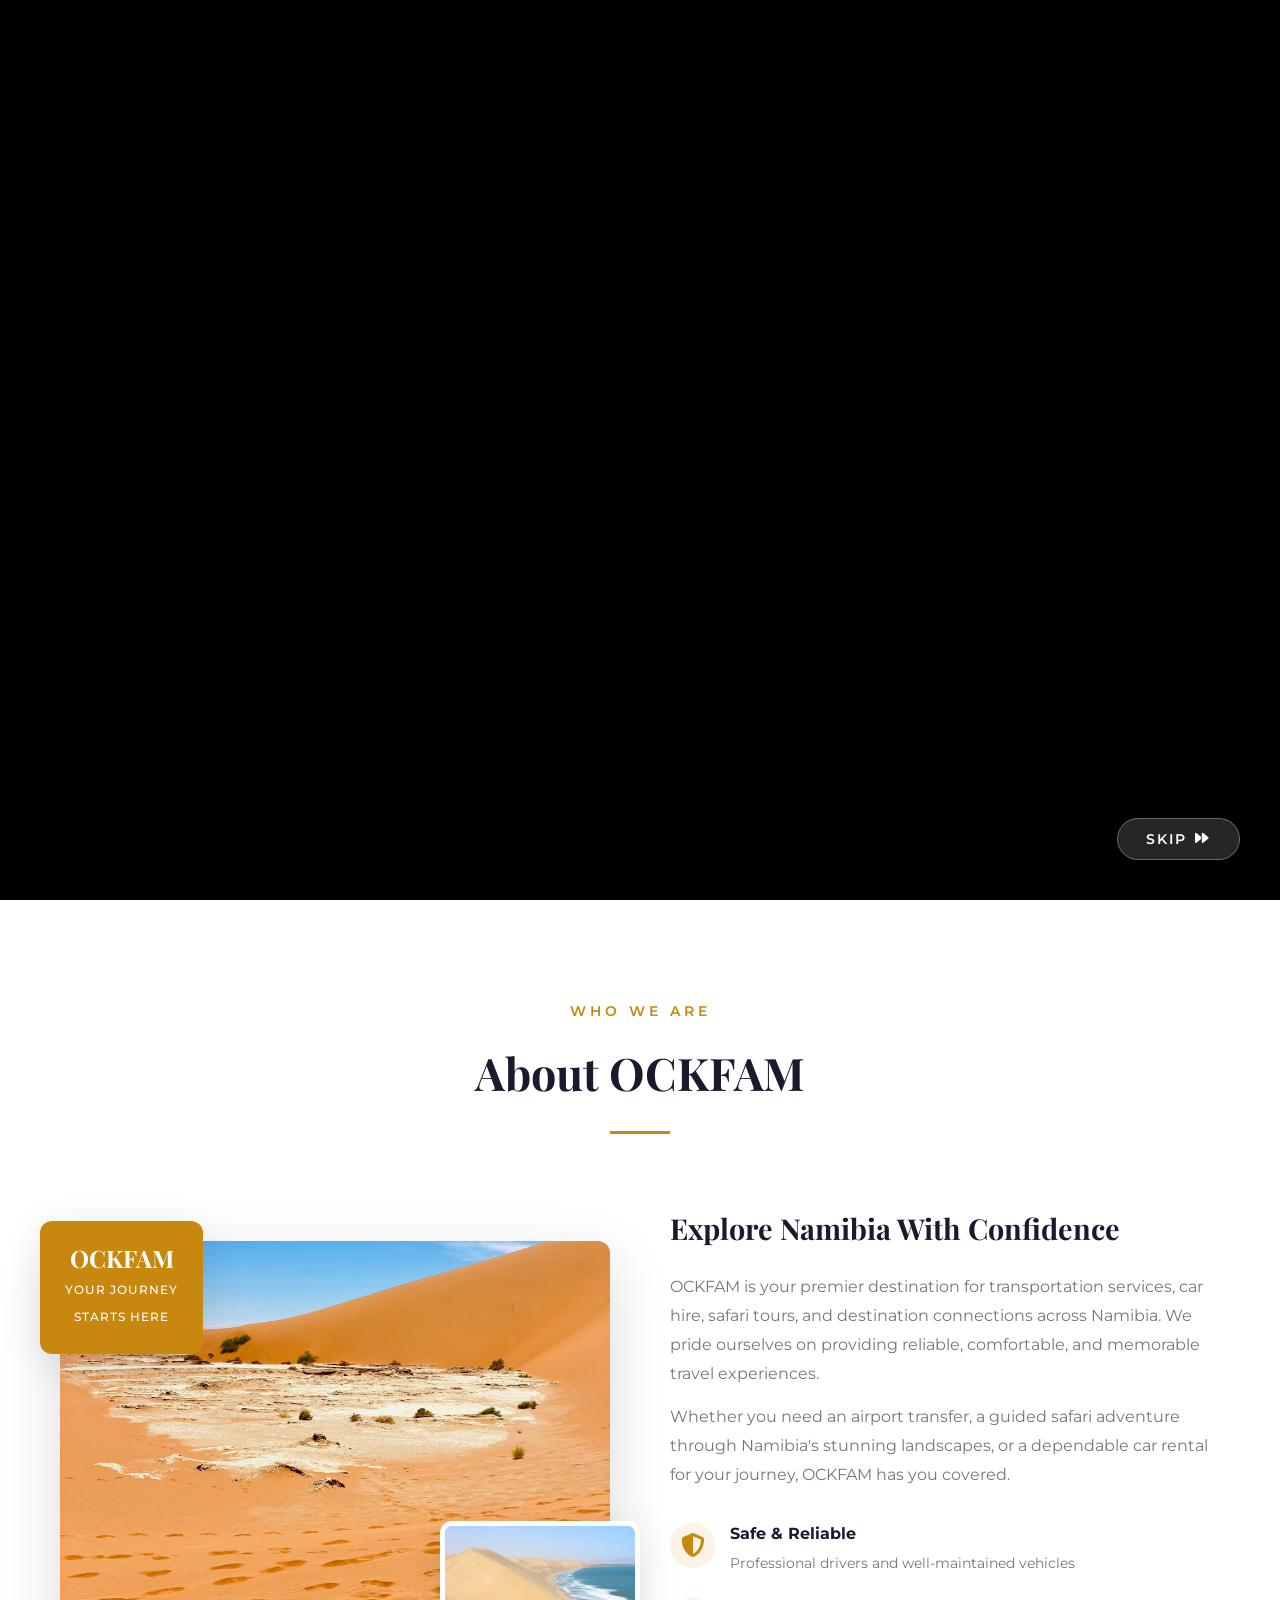
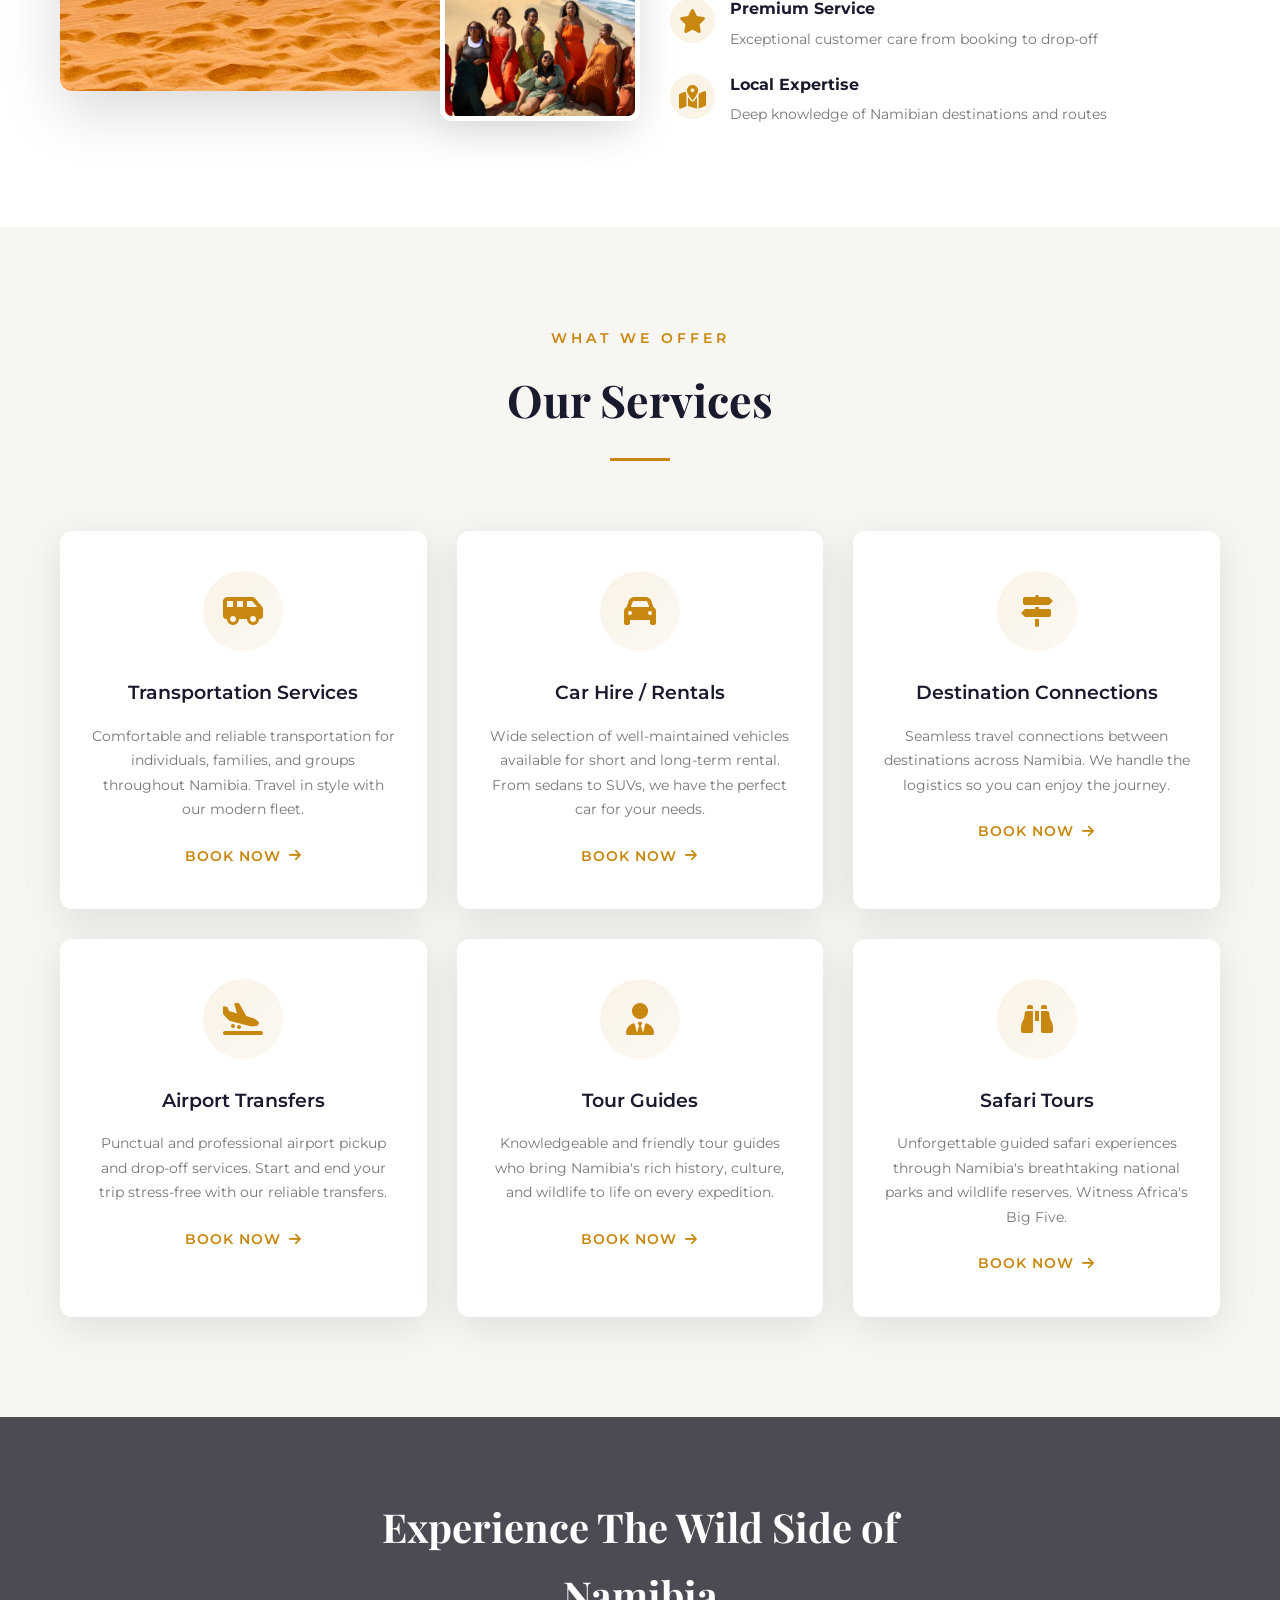
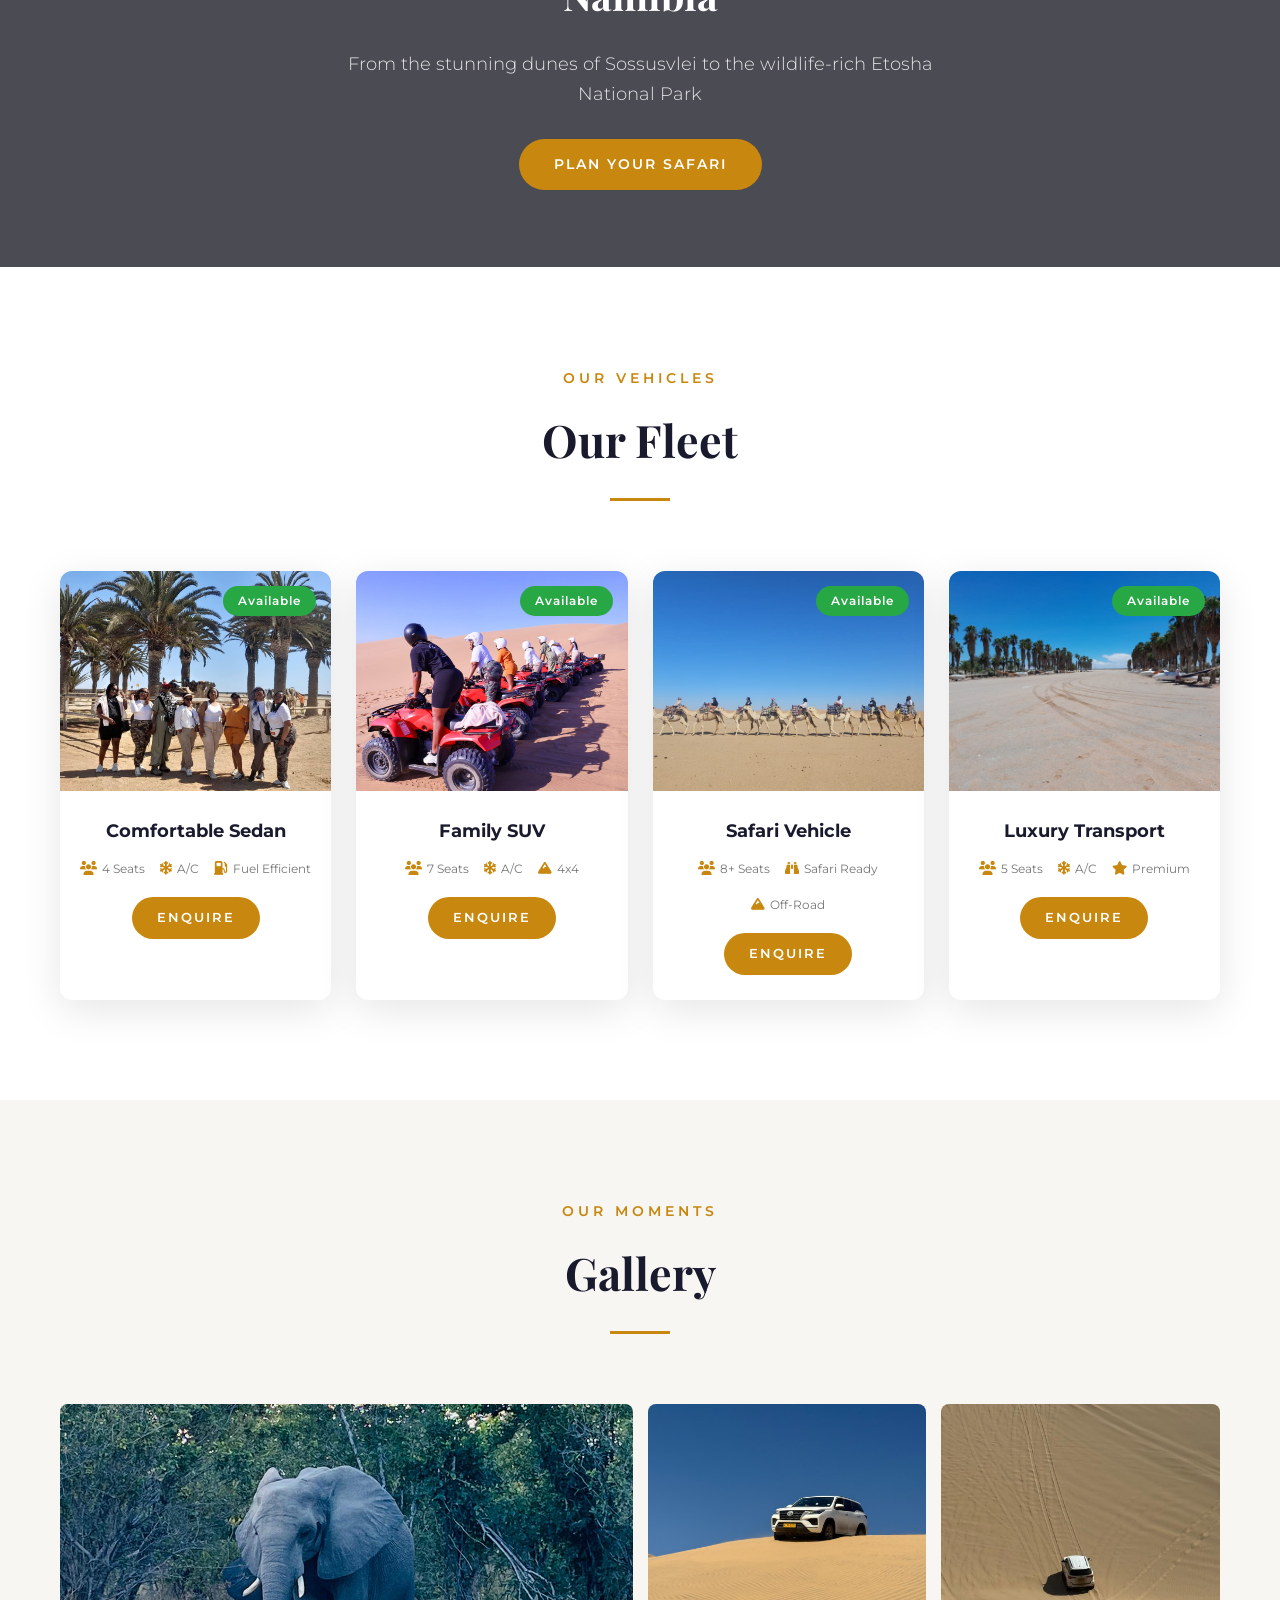
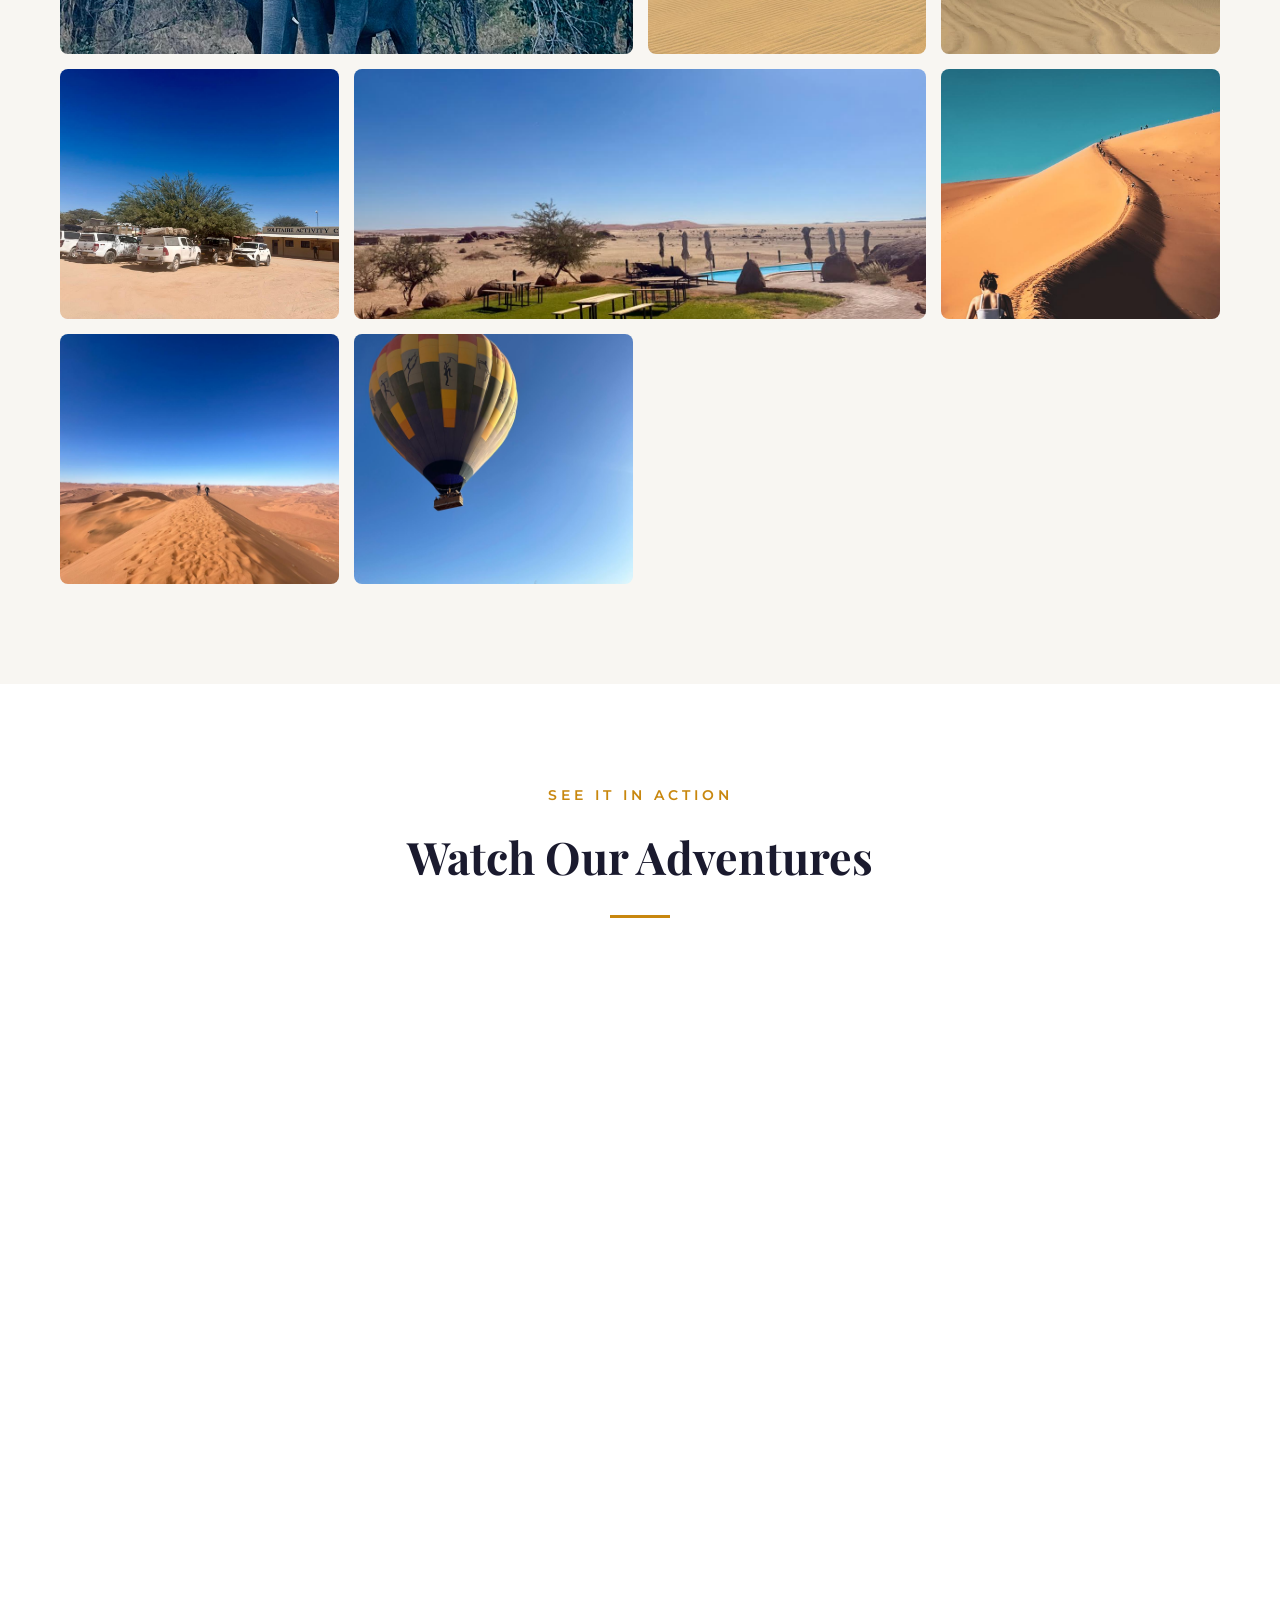
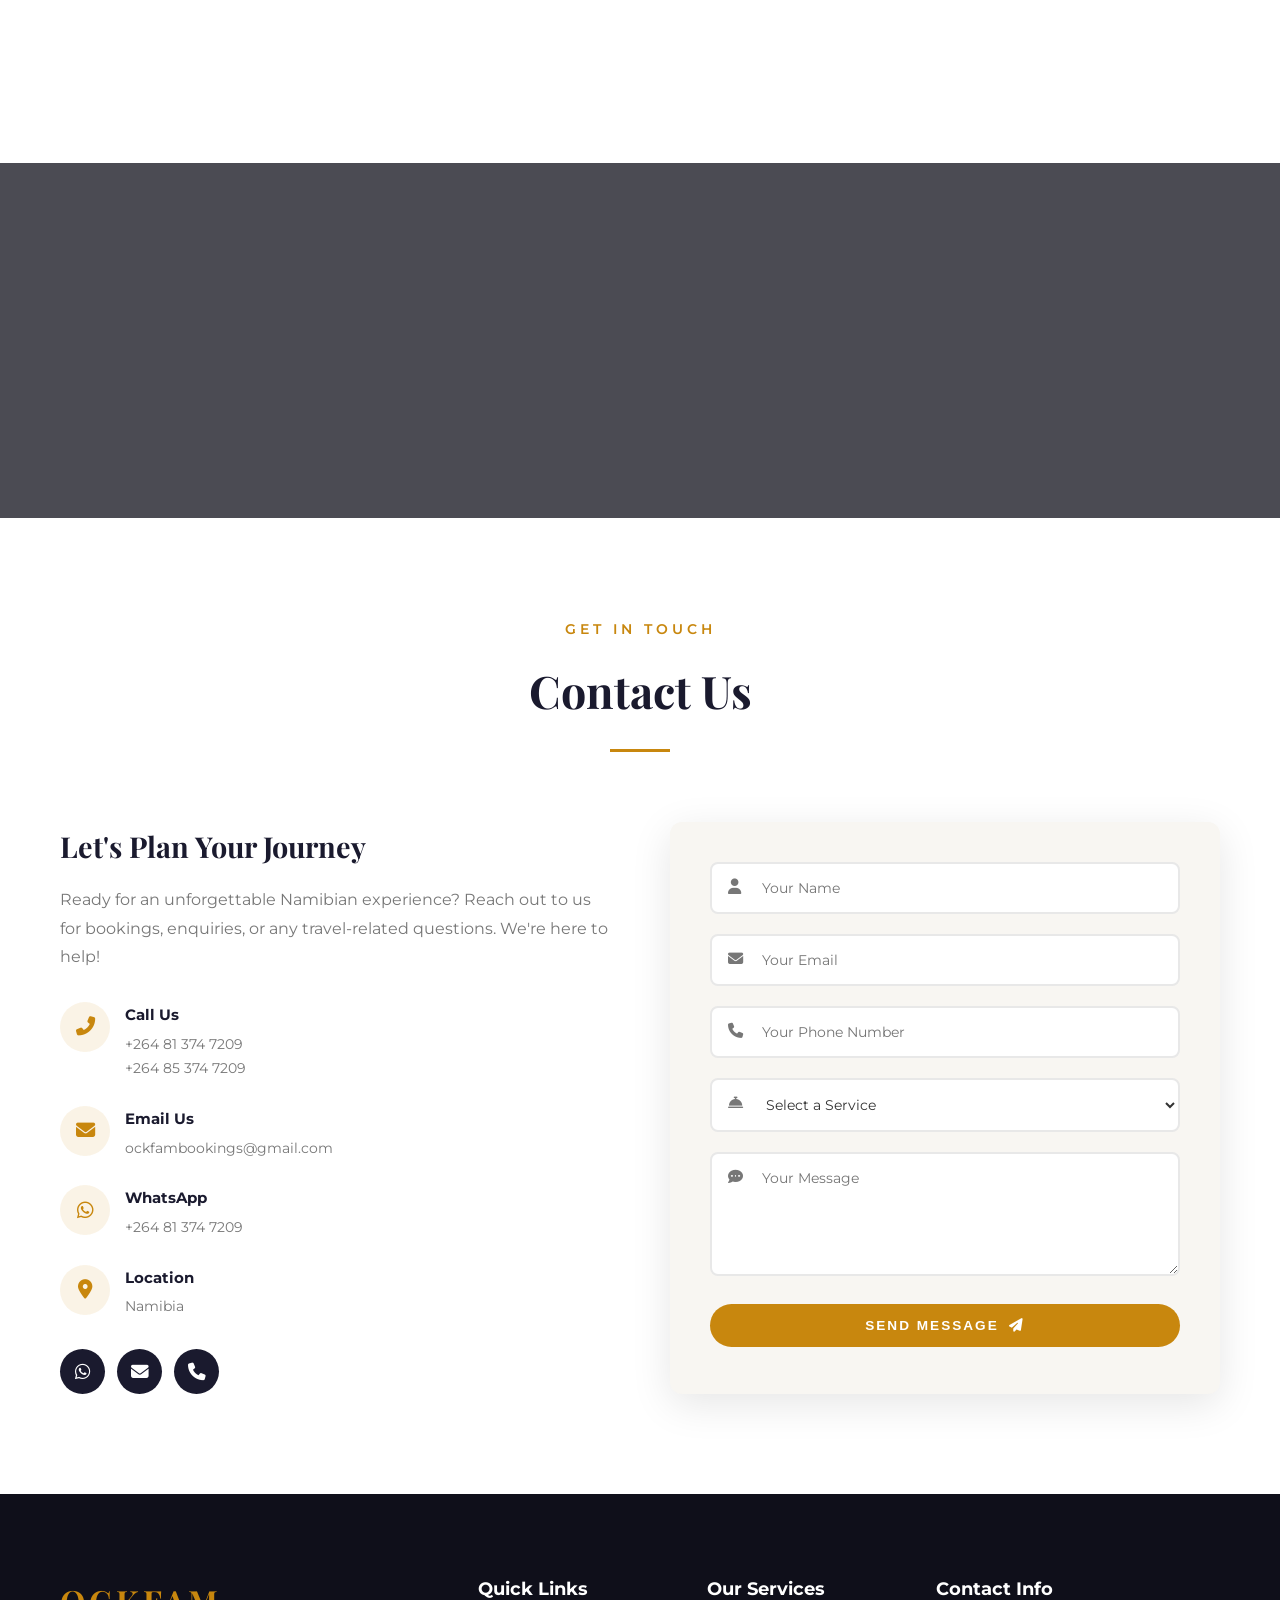
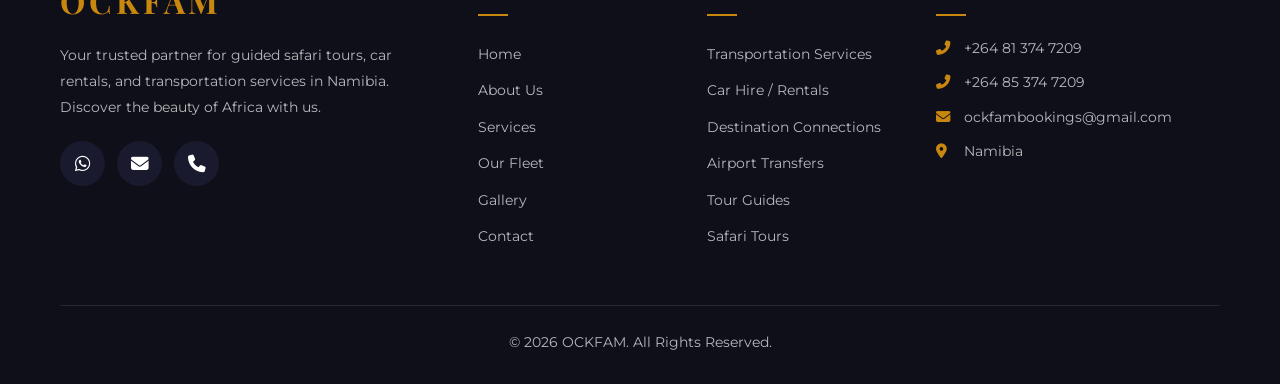
==== index.html @ 9b25648a "First commit" ====
<!DOCTYPE html>
<html lang="en">
<head>
    <meta charset="UTF-8">
    <meta name="viewport" content="width=device-width, initial-scale=1.0">
    <title>OCKFAM - Guided Safari Tours & Car Rentals</title>
    <link rel="stylesheet" href="css/styles.css">
    <link rel="preconnect" href="https://fonts.googleapis.com">
    <link rel="preconnect" href="https://fonts.gstatic.com" crossorigin>
    <link href="https://fonts.googleapis.com/css2?family=Montserrat:wght@300;400;500;600;700;800;900&family=Playfair+Display:wght@400;500;600;700&display=swap" rel="stylesheet">
    <link rel="stylesheet" href="https://cdnjs.cloudflare.com/ajax/libs/font-awesome/6.5.1/css/all.min.css">
</head>
<body style="overflow: hidden;">

    <!-- Preloader -->
    <div id="preloader">
        <div class="loader">
            <span>OCKFAM</span>
        </div>
    </div>

    <!-- Video Intro -->
    <div id="video-intro">
        <video id="intro-video" playsinline preload="auto">
            <source src="Spalsh%20Screen%20Video%20Fixed3.mp4" type="video/mp4">
        </video>
        <button id="video-unmute" class="video-unmute-btn" style="display:none">
            <i class="fas fa-volume-xmark"></i>
            <span>Tap for Sound</span>
        </button>
        <button id="video-skip" class="video-skip-btn">
            <span>Skip</span>
            <i class="fas fa-forward"></i>
        </button>
    </div>

    <!-- Navigation -->
    <nav class="navbar" id="navbar">
        <div class="nav-container">
            <a href="#home" class="nav-logo">
                <img src="images/logo/logo.png" alt="OCKFAM" class="logo-img">
            </a>
            <div class="nav-menu" id="nav-menu">
                <a href="#home" class="nav-link active">Home</a>
                <a href="#about" class="nav-link">About</a>
                <a href="#services" class="nav-link">Services</a>
                <a href="#fleet" class="nav-link">Our Fleet</a>
                <a href="#gallery" class="nav-link">Gallery</a>
                <a href="#contact" class="nav-link">Contact</a>
            </div>
            <div class="nav-toggle" id="nav-toggle">
                <span></span>
                <span></span>
                <span></span>
            </div>
        </div>
    </nav>

    <!-- Hero Section -->
    <section class="hero" id="home">
        <div class="hero-slider">
            <div class="hero-slide active" style="background-image: url('images/hero/ockfam-3.jpeg')"></div>
            <div class="hero-slide" style="background-image: url('images/hero/ockfam-8.jpeg')"></div>
            <div class="hero-slide" style="background-image: url('images/hero/WhatsApp%20Image%202026-02-18%20at%2010.14.50.jpeg')"></div>
            <div class="hero-slide" style="background-image: url('images/hero/WhatsApp%20Image%202026-02-18%20at%2010.37.53%20(1).jpeg')"></div>
            <div class="hero-slide" style="background-image: url('images/hero/WhatsApp%20Image%202026-02-18%20at%2010.37.54%20(2).jpeg')"></div>
            <div class="hero-slide" style="background-image: url('images/hero/WhatsApp%20Image%202026-02-25%20at%2008.21.15%20(1).jpeg')"></div>
        </div>
        <div class="hero-overlay"></div>
        <div class="hero-content">
            <p class="hero-subtitle">Welcome to</p>
            <h1 class="hero-title">OCKFAM</h1>
            <div class="hero-tagline">
                <span>Guided Safari Tours</span>
                <span class="divider">|</span>
                <span>Car Rentals</span>
            </div>
            <p class="hero-description">Your trusted partner for transportation services, safari adventures, and unforgettable travel experiences in Namibia.</p>
            <div class="hero-buttons">
                <a href="#services" class="btn btn-primary">Our Services</a>
                <a href="#contact" class="btn btn-outline">Get In Touch</a>
            </div>
        </div>
        <div class="hero-scroll">
            <a href="#about">
                <span>Scroll Down</span>
                <i class="fas fa-chevron-down"></i>
            </a>
        </div>
    </section>

    <!-- About Section -->
    <section class="about section" id="about">
        <div class="container">
            <div class="section-header">
                <p class="section-subtitle">Who We Are</p>
                <h2 class="section-title">About OCKFAM</h2>
                <div class="title-line"></div>
            </div>
            <div class="about-grid">
                <div class="about-images">
                    <div class="about-img-main">
                        <img src="images/about/ockfam-7.jpeg" alt="OCKFAM Safari Vehicle" loading="lazy">
                    </div>
                    <div class="about-img-secondary">
                        <img src="images/about/ockfam-5.jpeg" alt="OCKFAM Car Rental" loading="lazy">
                    </div>
                    <div class="about-experience">
                        <span class="exp-number">OCKFAM</span>
                        <span class="exp-text">Your Journey<br>Starts Here</span>
                    </div>
                </div>
                <div class="about-content">
                    <h3>Explore Namibia With Confidence</h3>
                    <p>OCKFAM is your premier destination for transportation services, car hire, safari tours, and destination connections across Namibia. We pride ourselves on providing reliable, comfortable, and memorable travel experiences.</p>
                    <p>Whether you need an airport transfer, a guided safari adventure through Namibia's stunning landscapes, or a dependable car rental for your journey, OCKFAM has you covered.</p>
                    <div class="about-features">
                        <div class="about-feature">
                            <i class="fas fa-shield-alt"></i>
                            <div>
                                <h4>Safe & Reliable</h4>
                                <p>Professional drivers and well-maintained vehicles</p>
                            </div>
                        </div>
                        <div class="about-feature">
                            <i class="fas fa-star"></i>
                            <div>
                                <h4>Premium Service</h4>
                                <p>Exceptional customer care from booking to drop-off</p>
                            </div>
                        </div>
                        <div class="about-feature">
                            <i class="fas fa-map-marked-alt"></i>
                            <div>
                                <h4>Local Expertise</h4>
                                <p>Deep knowledge of Namibian destinations and routes</p>
                            </div>
                        </div>
                    </div>
                </div>
            </div>
        </div>
    </section>

    <!-- Services Section -->
    <section class="services section" id="services">
        <div class="container">
            <div class="section-header">
                <p class="section-subtitle">What We Offer</p>
                <h2 class="section-title">Our Services</h2>
                <div class="title-line"></div>
            </div>
            <div class="services-grid">
                <div class="service-card" data-aos="fade-up">
                    <div class="service-icon">
                        <i class="fas fa-shuttle-van"></i>
                    </div>
                    <h3>Transportation Services</h3>
                    <p>Comfortable and reliable transportation for individuals, families, and groups throughout Namibia. Travel in style with our modern fleet.</p>
                    <a href="#contact" class="service-link">Book Now <i class="fas fa-arrow-right"></i></a>
                </div>
                <div class="service-card" data-aos="fade-up" data-aos-delay="100">
                    <div class="service-icon">
                        <i class="fas fa-car"></i>
                    </div>
                    <h3>Car Hire / Rentals</h3>
                    <p>Wide selection of well-maintained vehicles available for short and long-term rental. From sedans to SUVs, we have the perfect car for your needs.</p>
                    <a href="#contact" class="service-link">Book Now <i class="fas fa-arrow-right"></i></a>
                </div>
                <div class="service-card" data-aos="fade-up" data-aos-delay="200">
                    <div class="service-icon">
                        <i class="fas fa-map-signs"></i>
                    </div>
                    <h3>Destination Connections</h3>
                    <p>Seamless travel connections between destinations across Namibia. We handle the logistics so you can enjoy the journey.</p>
                    <a href="#contact" class="service-link">Book Now <i class="fas fa-arrow-right"></i></a>
                </div>
                <div class="service-card" data-aos="fade-up" data-aos-delay="300">
                    <div class="service-icon">
                        <i class="fas fa-plane-arrival"></i>
                    </div>
                    <h3>Airport Transfers</h3>
                    <p>Punctual and professional airport pickup and drop-off services. Start and end your trip stress-free with our reliable transfers.</p>
                    <a href="#contact" class="service-link">Book Now <i class="fas fa-arrow-right"></i></a>
                </div>
                <div class="service-card" data-aos="fade-up" data-aos-delay="400">
                    <div class="service-icon">
                        <i class="fas fa-user-tie"></i>
                    </div>
                    <h3>Tour Guides</h3>
                    <p>Knowledgeable and friendly tour guides who bring Namibia's rich history, culture, and wildlife to life on every expedition.</p>
                    <a href="#contact" class="service-link">Book Now <i class="fas fa-arrow-right"></i></a>
                </div>
                <div class="service-card" data-aos="fade-up" data-aos-delay="500">
                    <div class="service-icon">
                        <i class="fas fa-binoculars"></i>
                    </div>
                    <h3>Safari Tours</h3>
                    <p>Unforgettable guided safari experiences through Namibia's breathtaking national parks and wildlife reserves. Witness Africa's Big Five.</p>
                    <a href="#contact" class="service-link">Book Now <i class="fas fa-arrow-right"></i></a>
                </div>
            </div>
        </div>
    </section>

    <!-- Fleet / Gallery Parallax Divider -->
    <section class="parallax-section" style="background-image: url('images/backgrounds/ockfam-6.jpeg')">
        <div class="parallax-overlay"></div>
        <div class="parallax-content">
            <h2>Experience The Wild Side of Namibia</h2>
            <p>From the stunning dunes of Sossusvlei to the wildlife-rich Etosha National Park</p>
            <a href="#contact" class="btn btn-primary">Plan Your Safari</a>
        </div>
    </section>

    <!-- Fleet Section -->
    <section class="fleet section" id="fleet">
        <div class="container">
            <div class="section-header">
                <p class="section-subtitle">Our Vehicles</p>
                <h2 class="section-title">Our Fleet</h2>
                <div class="title-line"></div>
            </div>
            <div class="fleet-grid">
                <div class="fleet-card">
                    <div class="fleet-img">
                        <img src="images/fleet/ockfam-1.jpeg" alt="OCKFAM Vehicle" loading="lazy">
                        <div class="fleet-badge">Available</div>
                    </div>
                    <div class="fleet-info">
                        <h3>Comfortable Sedan</h3>
                        <div class="fleet-features">
                            <span><i class="fas fa-users"></i> 4 Seats</span>
                            <span><i class="fas fa-snowflake"></i> A/C</span>
                            <span><i class="fas fa-gas-pump"></i> Fuel Efficient</span>
                        </div>
                        <a href="#contact" class="btn btn-primary btn-sm">Enquire</a>
                    </div>
                </div>
                <div class="fleet-card">
                    <div class="fleet-img">
                        <img src="images/fleet/ockfam-2.jpeg" alt="OCKFAM Vehicle" loading="lazy">
                        <div class="fleet-badge">Available</div>
                    </div>
                    <div class="fleet-info">
                        <h3>Family SUV</h3>
                        <div class="fleet-features">
                            <span><i class="fas fa-users"></i> 7 Seats</span>
                            <span><i class="fas fa-snowflake"></i> A/C</span>
                            <span><i class="fas fa-mountain"></i> 4x4</span>
                        </div>
                        <a href="#contact" class="btn btn-primary btn-sm">Enquire</a>
                    </div>
                </div>
                <div class="fleet-card">
                    <div class="fleet-img">
                        <img src="images/fleet/ockfam-4.jpeg" alt="OCKFAM Vehicle" loading="lazy">
                        <div class="fleet-badge">Available</div>
                    </div>
                    <div class="fleet-info">
                        <h3>Safari Vehicle</h3>
                        <div class="fleet-features">
                            <span><i class="fas fa-users"></i> 8+ Seats</span>
                            <span><i class="fas fa-binoculars"></i> Safari Ready</span>
                            <span><i class="fas fa-mountain"></i> Off-Road</span>
                        </div>
                        <a href="#contact" class="btn btn-primary btn-sm">Enquire</a>
                    </div>
                </div>
                <div class="fleet-card">
                    <div class="fleet-img">
                        <img src="images/fleet/ockfam-9.jpeg" alt="OCKFAM Vehicle" loading="lazy">
                        <div class="fleet-badge">Available</div>
                    </div>
                    <div class="fleet-info">
                        <h3>Luxury Transport</h3>
                        <div class="fleet-features">
                            <span><i class="fas fa-users"></i> 5 Seats</span>
                            <span><i class="fas fa-snowflake"></i> A/C</span>
                            <span><i class="fas fa-star"></i> Premium</span>
                        </div>
                        <a href="#contact" class="btn btn-primary btn-sm">Enquire</a>
                    </div>
                </div>
            </div>
        </div>
    </section>

    <!-- Gallery Section -->
    <section class="gallery section" id="gallery">
        <div class="container">
            <div class="section-header">
                <p class="section-subtitle">Our Moments</p>
                <h2 class="section-title">Gallery</h2>
                <div class="title-line"></div>
            </div>
            <div class="gallery-grid">
                <div class="gallery-item gallery-item-lg">
                    <img src="images/gallery/ockfam-10.jpeg" alt="OCKFAM Gallery" loading="lazy">
                    <div class="gallery-overlay">
                        <i class="fas fa-expand"></i>
                    </div>
                </div>
                <div class="gallery-item">
                    <img src="images/gallery/ockfam-11.jpeg" alt="OCKFAM Gallery" loading="lazy">
                    <div class="gallery-overlay">
                        <i class="fas fa-expand"></i>
                    </div>
                </div>
                <div class="gallery-item">
                    <img src="images/gallery/ockfam-12.jpeg" alt="OCKFAM Gallery" loading="lazy">
                    <div class="gallery-overlay">
                        <i class="fas fa-expand"></i>
                    </div>
                </div>
                <div class="gallery-item">
                    <img src="images/gallery/ockfam-13.jpeg" alt="OCKFAM Gallery" loading="lazy">
                    <div class="gallery-overlay">
                        <i class="fas fa-expand"></i>
                    </div>
                </div>
                <div class="gallery-item gallery-item-lg">
                    <img src="images/gallery/ockfam-14.jpeg" alt="OCKFAM Gallery" loading="lazy">
                    <div class="gallery-overlay">
                        <i class="fas fa-expand"></i>
                    </div>
                </div>
                <div class="gallery-item">
                    <img src="images/gallery/ockfam-15.jpeg" alt="OCKFAM Gallery" loading="lazy">
                    <div class="gallery-overlay">
                        <i class="fas fa-expand"></i>
                    </div>
                </div>
                <div class="gallery-item">
                    <img src="images/gallery/ockfam-17.jpeg" alt="OCKFAM Gallery" loading="lazy">
                    <div class="gallery-overlay">
                        <i class="fas fa-expand"></i>
                    </div>
                </div>
                <div class="gallery-item">
                    <img src="images/gallery/ockfam-18.jpeg" alt="OCKFAM Gallery" loading="lazy">
                    <div class="gallery-overlay">
                        <i class="fas fa-expand"></i>
                    </div>
                </div>
            </div>
        </div>
    </section>

    <!-- Video Section -->
    <section class="video-section section">
        <div class="container">
            <div class="section-header">
                <p class="section-subtitle">See It In Action</p>
                <h2 class="section-title">Watch Our Adventures</h2>
                <div class="title-line"></div>
            </div>
            <div class="video-wrapper">
                <video controls poster="images/backgrounds/ockfam-6.jpeg" preload="metadata">
                    <source src="images/video/ockfam-video.mp4" type="video/mp4">
                    Your browser does not support the video tag.
                </video>
            </div>
        </div>
    </section>

    <!-- Stats Section -->
    <section class="stats-section" style="background-image: url('images/backgrounds/ockfam-6.jpeg')">
        <div class="parallax-overlay"></div>
        <div class="container">
            <div class="stats-grid">
                <div class="stat-item">
                    <div class="stat-icon"><i class="fas fa-car"></i></div>
                    <div class="stat-number" data-target="18">0</div>
                    <div class="stat-label">Vehicles in Fleet</div>
                </div>
                <div class="stat-item">
                    <div class="stat-icon"><i class="fas fa-smile"></i></div>
                    <div class="stat-number" data-target="500">0</div>
                    <div class="stat-label">Happy Clients</div>
                </div>
                <div class="stat-item">
                    <div class="stat-icon"><i class="fas fa-binoculars"></i></div>
                    <div class="stat-number" data-target="150">0</div>
                    <div class="stat-label">Safari Tours</div>
                </div>
                <div class="stat-item">
                    <div class="stat-icon"><i class="fas fa-map-marker-alt"></i></div>
                    <div class="stat-number" data-target="30">0</div>
                    <div class="stat-label">Destinations</div>
                </div>
            </div>
        </div>
    </section>

    <!-- Contact Section -->
    <section class="contact section" id="contact">
        <div class="container">
            <div class="section-header">
                <p class="section-subtitle">Get In Touch</p>
                <h2 class="section-title">Contact Us</h2>
                <div class="title-line"></div>
            </div>
            <div class="contact-grid">
                <div class="contact-info">
                    <h3>Let's Plan Your Journey</h3>
                    <p>Ready for an unforgettable Namibian experience? Reach out to us for bookings, enquiries, or any travel-related questions. We're here to help!</p>
                    <div class="contact-details">
                        <div class="contact-item">
                            <div class="contact-icon">
                                <i class="fas fa-phone-alt"></i>
                            </div>
                            <div>
                                <h4>Call Us</h4>
                                <a href="tel:+264813747209">+264 81 374 7209</a>
                                <a href="tel:+264853747209">+264 85 374 7209</a>
                            </div>
                        </div>
                        <div class="contact-item">
                            <div class="contact-icon">
                                <i class="fas fa-envelope"></i>
                            </div>
                            <div>
                                <h4>Email Us</h4>
                                <a href="mailto:ockfambookings@gmail.com">ockfambookings@gmail.com</a>
                            </div>
                        </div>
                        <div class="contact-item">
                            <div class="contact-icon">
                                <i class="fab fa-whatsapp"></i>
                            </div>
                            <div>
                                <h4>WhatsApp</h4>
                                <a href="https://wa.me/264813747209" target="_blank">+264 81 374 7209</a>
                            </div>
                        </div>
                        <div class="contact-item">
                            <div class="contact-icon">
                                <i class="fas fa-map-marker-alt"></i>
                            </div>
                            <div>
                                <h4>Location</h4>
                                <p>Namibia</p>
                            </div>
                        </div>
                    </div>
                    <div class="social-links">
                        <a href="https://wa.me/264813747209" target="_blank" aria-label="WhatsApp"><i class="fab fa-whatsapp"></i></a>
                        <a href="mailto:ockfambookings@gmail.com" aria-label="Email"><i class="fas fa-envelope"></i></a>
                        <a href="tel:+264813747209" aria-label="Phone"><i class="fas fa-phone"></i></a>
                    </div>
                </div>
                <div class="contact-form-wrapper">
                    <form class="contact-form" id="contactForm">
                        <div class="form-group">
                            <input type="text" name="name" placeholder="Your Name" required>
                            <i class="fas fa-user"></i>
                        </div>
                        <div class="form-group">
                            <input type="email" name="email" placeholder="Your Email" required>
                            <i class="fas fa-envelope"></i>
                        </div>
                        <div class="form-group">
                            <input type="tel" name="phone" placeholder="Your Phone Number">
                            <i class="fas fa-phone"></i>
                        </div>
                        <div class="form-group">
                            <select name="service" required>
                                <option value="" disabled selected>Select a Service</option>
                                <option value="transportation">Transportation Services</option>
                                <option value="car-rental">Car Hire / Rental</option>
                                <option value="airport-transfer">Airport Transfer</option>
                                <option value="safari-tour">Safari Tour</option>
                                <option value="tour-guide">Tour Guide</option>
                                <option value="destination">Destination Connection</option>
                            </select>
                            <i class="fas fa-concierge-bell"></i>
                        </div>
                        <div class="form-group">
                            <textarea name="message" placeholder="Your Message" rows="5" required></textarea>
                            <i class="fas fa-comment-dots"></i>
                        </div>
                        <button type="submit" class="btn btn-primary btn-full">
                            <span>Send Message</span>
                            <i class="fas fa-paper-plane"></i>
                        </button>
                    </form>
                </div>
            </div>
        </div>
    </section>

    <!-- WhatsApp Float Button -->
    <a href="https://wa.me/264813747209" target="_blank" class="whatsapp-float" aria-label="Chat on WhatsApp">
        <i class="fab fa-whatsapp"></i>
    </a>

    <!-- Footer -->
    <footer class="footer">
        <div class="container">
            <div class="footer-grid">
                <div class="footer-about">
                    <h3 class="footer-logo">OCKFAM</h3>
                    <p>Your trusted partner for guided safari tours, car rentals, and transportation services in Namibia. Discover the beauty of Africa with us.</p>
                    <div class="social-links">
                        <a href="https://wa.me/264813747209" target="_blank" aria-label="WhatsApp"><i class="fab fa-whatsapp"></i></a>
                        <a href="mailto:ockfambookings@gmail.com" aria-label="Email"><i class="fas fa-envelope"></i></a>
                        <a href="tel:+264813747209" aria-label="Phone"><i class="fas fa-phone"></i></a>
                    </div>
                </div>
                <div class="footer-links">
                    <h4>Quick Links</h4>
                    <a href="#home">Home</a>
                    <a href="#about">About Us</a>
                    <a href="#services">Services</a>
                    <a href="#fleet">Our Fleet</a>
                    <a href="#gallery">Gallery</a>
                    <a href="#contact">Contact</a>
                </div>
                <div class="footer-services">
                    <h4>Our Services</h4>
                    <a href="#services">Transportation Services</a>
                    <a href="#services">Car Hire / Rentals</a>
                    <a href="#services">Destination Connections</a>
                    <a href="#services">Airport Transfers</a>
                    <a href="#services">Tour Guides</a>
                    <a href="#services">Safari Tours</a>
                </div>
                <div class="footer-contact">
                    <h4>Contact Info</h4>
                    <p><i class="fas fa-phone-alt"></i> +264 81 374 7209</p>
                    <p><i class="fas fa-phone-alt"></i> +264 85 374 7209</p>
                    <p><i class="fas fa-envelope"></i> ockfambookings@gmail.com</p>
                    <p><i class="fas fa-map-marker-alt"></i> Namibia</p>
                </div>
            </div>
            <div class="footer-bottom">
                <p>&copy; 2026 OCKFAM. All Rights Reserved.</p>
            </div>
        </div>
    </footer>

    <!-- Lightbox Modal -->
    <div class="lightbox" id="lightbox">
        <button class="lightbox-close" aria-label="Close">&times;</button>
        <button class="lightbox-prev" aria-label="Previous"><i class="fas fa-chevron-left"></i></button>
        <button class="lightbox-next" aria-label="Next"><i class="fas fa-chevron-right"></i></button>
        <img src="" alt="Gallery Image" class="lightbox-img" id="lightbox-img">
    </div>

    <script src="js/script.js"></script>
</body>
</html>
---- css/styles.css ----
/* ============================================
   OCKFAM - Website Styles
   Guided Safari Tours & Car Rentals
   ============================================ */

/* ---- CSS Variables ---- */
:root {
    --primary: #c8870e;
    --primary-dark: #a66f0a;
    --primary-light: #e6a832;
    --secondary: #1a1a2e;
    --dark: #0f0f1a;
    --dark-2: #16213e;
    --text: #333333;
    --text-light: #777777;
    --white: #ffffff;
    --off-white: #f8f6f2;
    --gray: #e8e8e8;
    --shadow: 0 10px 40px rgba(0, 0, 0, 0.1);
    --shadow-lg: 0 20px 60px rgba(0, 0, 0, 0.15);
    --transition: all 0.4s cubic-bezier(0.25, 0.46, 0.45, 0.94);
    --radius: 12px;
    --radius-sm: 8px;
}

/* ---- Reset & Base ---- */
*, *::before, *::after {
    margin: 0;
    padding: 0;
    box-sizing: border-box;
}

html {
    scroll-behavior: smooth;
    font-size: 16px;
}

body {
    font-family: 'Montserrat', sans-serif;
    color: var(--text);
    background: var(--white);
    overflow-x: hidden;
    line-height: 1.7;
}

a {
    text-decoration: none;
    color: inherit;
    transition: var(--transition);
}

img {
    max-width: 100%;
    height: auto;
    display: block;
}

ul { list-style: none; }

.container {
    max-width: 1200px;
    margin: 0 auto;
    padding: 0 20px;
}

.section {
    padding: 100px 0;
}

/* ---- Preloader ---- */
#preloader {
    position: fixed;
    top: 0;
    left: 0;
    width: 100%;
    height: 100%;
    background: var(--secondary);
    display: flex;
    align-items: center;
    justify-content: center;
    z-index: 10000;
    transition: opacity 0.6s ease, visibility 0.6s ease;
}

#preloader.hidden {
    opacity: 0;
    visibility: hidden;
    pointer-events: none;
}

.loader {
    text-align: center;
}

.loader span {
    font-family: 'Playfair Display', serif;
    font-size: 3rem;
    font-weight: 700;
    color: var(--primary);
    letter-spacing: 12px;
    animation: pulse 1.5s ease-in-out infinite;
}

@keyframes pulse {
    0%, 100% { opacity: 0.4; transform: scale(0.95); }
    50% { opacity: 1; transform: scale(1.05); }
}

/* ---- Video Intro ---- */
#video-intro {
    position: fixed;
    top: 0;
    left: 0;
    width: 100%;
    height: 100%;
    background: #000;
    z-index: 9500;
    display: flex;
    align-items: center;
    justify-content: center;
    opacity: 0;
    visibility: hidden;
    transition: opacity 0.8s ease, visibility 0.8s ease;
    overflow: hidden;
}

#video-intro.active {
    opacity: 1;
    visibility: visible;
}

#video-intro.hiding {
    opacity: 0;
    visibility: hidden;
    pointer-events: none;
}

#intro-video {
    width: 100%;
    height: 100%;
    object-fit: cover;
}

@media (max-width: 768px) {
    #intro-video {
        object-fit: contain;
    }
}

.video-unmute-btn {
    position: absolute;
    bottom: 40px;
    left: 40px;
    display: flex;
    align-items: center;
    gap: 8px;
    padding: 12px 28px;
    background: rgba(255, 255, 255, 0.15);
    backdrop-filter: blur(10px);
    border: 1px solid rgba(255, 255, 255, 0.3);
    color: #fff;
    font-family: 'Montserrat', sans-serif;
    font-size: 0.85rem;
    font-weight: 600;
    letter-spacing: 2px;
    text-transform: uppercase;
    border-radius: 50px;
    cursor: pointer;
    transition: all 0.3s ease;
    z-index: 10;
    animation: pulse-unmute 1.5s ease-in-out infinite;
}

.video-unmute-btn:hover {
    background: var(--primary);
    border-color: var(--primary);
    transform: translateY(-2px);
    box-shadow: 0 8px 25px rgba(200, 135, 14, 0.4);
    animation: none;
}

@keyframes pulse-unmute {
    0%, 100% { transform: scale(1); }
    50% { transform: scale(1.05); }
}

.video-skip-btn {
    position: absolute;
    bottom: 40px;
    right: 40px;
    display: flex;
    align-items: center;
    gap: 8px;
    padding: 12px 28px;
    background: rgba(255, 255, 255, 0.15);
    backdrop-filter: blur(10px);
    border: 1px solid rgba(255, 255, 255, 0.3);
    color: #fff;
    font-family: 'Montserrat', sans-serif;
    font-size: 0.85rem;
    font-weight: 600;
    letter-spacing: 2px;
    text-transform: uppercase;
    border-radius: 50px;
    cursor: pointer;
    transition: all 0.3s ease;
    z-index: 10;
}

.video-skip-btn:hover {
    background: var(--primary);
    border-color: var(--primary);
    transform: translateY(-2px);
    box-shadow: 0 8px 25px rgba(200, 135, 14, 0.4);
}

@media (max-width: 768px) {
    .video-unmute-btn {
        bottom: 30px;
        left: 20px;
        padding: 10px 22px;
        font-size: 0.75rem;
    }
    .video-skip-btn {
        bottom: 30px;
        right: 20px;
        padding: 10px 22px;
        font-size: 0.75rem;
    }
}

/* ---- Navigation ---- */
.navbar {
    position: fixed;
    top: 0;
    left: 0;
    width: 100%;
    z-index: 1000;
    padding: 25px 0;
    transition: var(--transition);
}

.navbar.scrolled {
    background: rgba(15, 15, 26, 0.95);
    backdrop-filter: blur(20px);
    padding: 15px 0;
    box-shadow: 0 4px 30px rgba(0, 0, 0, 0.3);
}

.nav-container {
    max-width: 1200px;
    margin: 0 auto;
    padding: 0 40px;
    display: flex;
    align-items: center;
    justify-content: space-between;
    gap: 40px;
}

.nav-logo {
    z-index: 1001;
    display: flex;
    align-items: center;
}

.logo-img {
    height: 85px;
    width: auto;
    transition: all 0.3s ease;
}

.navbar.scrolled .logo-img {
    height: 60px;
}

.nav-menu {
    display: flex;
    align-items: center;
    gap: 40px;
    margin-right: auto;
    margin-left: 60px;
}

.nav-link {
    color: var(--white);
    font-size: 1rem;
    font-weight: 500;
    letter-spacing: 1.5px;
    text-transform: uppercase;
    position: relative;
    padding: 5px 0;
}

.nav-link::after {
    content: '';
    position: absolute;
    bottom: -2px;
    left: 0;
    width: 0;
    height: 2px;
    background: var(--primary);
    transition: var(--transition);
}

.nav-link:hover::after,
.nav-link.active::after {
    width: 100%;
}

.nav-link:hover,
.nav-link.active {
    color: var(--primary);
}

.nav-toggle {
    display: none;
    flex-direction: column;
    gap: 6px;
    cursor: pointer;
    z-index: 1001;
}

.nav-toggle span {
    width: 28px;
    height: 2px;
    background: var(--white);
    transition: var(--transition);
}

.nav-toggle.active span:nth-child(1) {
    transform: rotate(45deg) translate(6px, 6px);
}

.nav-toggle.active span:nth-child(2) {
    opacity: 0;
}

.nav-toggle.active span:nth-child(3) {
    transform: rotate(-45deg) translate(6px, -6px);
}

/* ---- Hero Section ---- */
.hero {
    position: relative;
    height: 100vh;
    min-height: 700px;
    display: flex;
    align-items: center;
    justify-content: center;
    overflow: hidden;
}

.hero-slider {
    position: absolute;
    top: 0;
    left: 0;
    width: 100%;
    height: 100%;
}

.hero-slide {
    position: absolute;
    top: 0;
    left: 0;
    width: 100%;
    height: 100%;
    background-size: cover;
    background-position: center;
    opacity: 0;
    transition: opacity 1.5s ease;
    transform: scale(1.05);
    animation: none;
}

.hero-slide.active {
    opacity: 1;
    animation: kenBurns 8s ease forwards;
}

@keyframes kenBurns {
    0% { transform: scale(1.05); }
    100% { transform: scale(1.15); }
}

.hero-overlay {
    position: absolute;
    top: 0;
    left: 0;
    width: 100%;
    height: 100%;
    background: linear-gradient(
        to bottom,
        rgba(15, 15, 26, 0.7) 0%,
        rgba(15, 15, 26, 0.5) 40%,
        rgba(15, 15, 26, 0.8) 100%
    );
    z-index: 1;
}

.hero-content {
    position: relative;
    z-index: 2;
    text-align: center;
    color: var(--white);
    max-width: 800px;
    padding: 0 20px;
}

.hero-subtitle {
    font-size: 1rem;
    font-weight: 400;
    letter-spacing: 6px;
    text-transform: uppercase;
    color: var(--primary-light);
    margin-bottom: 15px;
    opacity: 0;
    animation: fadeInUp 1s ease 0.3s forwards;
}

.hero-title {
    font-family: 'Playfair Display', serif;
    font-size: 5.5rem;
    font-weight: 700;
    letter-spacing: 16px;
    margin-bottom: 20px;
    opacity: 0;
    animation: fadeInUp 1s ease 0.5s forwards;
    text-shadow: 0 4px 20px rgba(0, 0, 0, 0.3);
}

.hero-tagline {
    font-size: 1.2rem;
    font-weight: 300;
    letter-spacing: 4px;
    text-transform: uppercase;
    margin-bottom: 25px;
    opacity: 0;
    animation: fadeInUp 1s ease 0.7s forwards;
}

.hero-tagline .divider {
    margin: 0 15px;
    color: var(--primary);
}

.hero-description {
    font-size: 1.05rem;
    font-weight: 300;
    line-height: 1.8;
    max-width: 600px;
    margin: 0 auto 35px;
    opacity: 0;
    animation: fadeInUp 1s ease 0.9s forwards;
    color: rgba(255, 255, 255, 0.85);
}

.hero-buttons {
    display: flex;
    gap: 20px;
    justify-content: center;
    opacity: 0;
    animation: fadeInUp 1s ease 1.1s forwards;
}

.hero-scroll {
    position: absolute;
    bottom: 40px;
    left: 50%;
    transform: translateX(-50%);
    z-index: 2;
}

.hero-scroll a {
    display: flex;
    flex-direction: column;
    align-items: center;
    gap: 8px;
    color: rgba(255, 255, 255, 0.6);
    font-size: 0.75rem;
    letter-spacing: 3px;
    text-transform: uppercase;
}

.hero-scroll i {
    animation: bounce 2s ease infinite;
}

@keyframes fadeInUp {
    from { opacity: 0; transform: translateY(30px); }
    to { opacity: 1; transform: translateY(0); }
}

@keyframes bounce {
    0%, 20%, 50%, 80%, 100% { transform: translateY(0); }
    40% { transform: translateY(8px); }
    60% { transform: translateY(4px); }
}

/* ---- Buttons ---- */
.btn {
    display: inline-flex;
    align-items: center;
    gap: 10px;
    padding: 14px 35px;
    border-radius: 50px;
    font-size: 0.85rem;
    font-weight: 600;
    letter-spacing: 2px;
    text-transform: uppercase;
    cursor: pointer;
    border: none;
    transition: var(--transition);
}

.btn-primary {
    background: var(--primary);
    color: var(--white);
}

.btn-primary:hover {
    background: var(--primary-dark);
    transform: translateY(-2px);
    box-shadow: 0 8px 25px rgba(200, 135, 14, 0.4);
}

.btn-outline {
    background: transparent;
    color: var(--white);
    border: 2px solid rgba(255, 255, 255, 0.4);
}

.btn-outline:hover {
    border-color: var(--primary);
    color: var(--primary);
    transform: translateY(-2px);
}

.btn-sm {
    padding: 10px 25px;
    font-size: 0.8rem;
}

.btn-full {
    width: 100%;
    justify-content: center;
}

/* ---- Section Headers ---- */
.section-header {
    text-align: center;
    margin-bottom: 70px;
}

.section-subtitle {
    font-size: 0.85rem;
    font-weight: 600;
    color: var(--primary);
    letter-spacing: 4px;
    text-transform: uppercase;
    margin-bottom: 12px;
}

.section-title {
    font-family: 'Playfair Display', serif;
    font-size: 2.8rem;
    font-weight: 700;
    color: var(--secondary);
    margin-bottom: 20px;
}

.title-line {
    width: 60px;
    height: 3px;
    background: var(--primary);
    margin: 0 auto;
}

/* ---- About Section ---- */
.about-grid {
    display: grid;
    grid-template-columns: 1fr 1fr;
    gap: 60px;
    align-items: center;
}

.about-images {
    position: relative;
}

.about-img-main {
    border-radius: var(--radius);
    overflow: hidden;
    box-shadow: var(--shadow-lg);
}

.about-img-main img {
    width: 100%;
    height: 450px;
    object-fit: cover;
    transition: transform 0.6s ease;
}

.about-img-main:hover img {
    transform: scale(1.05);
}

.about-img-secondary {
    position: absolute;
    bottom: -30px;
    right: -30px;
    width: 200px;
    height: 200px;
    border-radius: var(--radius);
    overflow: hidden;
    border: 5px solid var(--white);
    box-shadow: var(--shadow);
}

.about-img-secondary img {
    width: 100%;
    height: 100%;
    object-fit: cover;
}

.about-experience {
    position: absolute;
    top: -20px;
    left: -20px;
    background: var(--primary);
    color: var(--white);
    padding: 25px;
    border-radius: var(--radius);
    text-align: center;
    box-shadow: var(--shadow);
}

.exp-number {
    display: block;
    font-family: 'Playfair Display', serif;
    font-size: 1.5rem;
    font-weight: 700;
    line-height: 1;
    margin-bottom: 5px;
}

.exp-text {
    font-size: 0.75rem;
    font-weight: 500;
    letter-spacing: 1px;
    text-transform: uppercase;
    line-height: 1.4;
}

.about-content h3 {
    font-family: 'Playfair Display', serif;
    font-size: 1.8rem;
    color: var(--secondary);
    margin-bottom: 20px;
}

.about-content > p {
    color: var(--text-light);
    margin-bottom: 15px;
    line-height: 1.8;
}

.about-features {
    display: flex;
    flex-direction: column;
    gap: 20px;
    margin-top: 30px;
}

.about-feature {
    display: flex;
    align-items: flex-start;
    gap: 15px;
}

.about-feature i {
    font-size: 1.5rem;
    color: var(--primary);
    margin-top: 3px;
    width: 45px;
    height: 45px;
    display: flex;
    align-items: center;
    justify-content: center;
    background: rgba(200, 135, 14, 0.1);
    border-radius: 50%;
    flex-shrink: 0;
}

.about-feature h4 {
    font-size: 1rem;
    color: var(--secondary);
    margin-bottom: 4px;
}

.about-feature p {
    font-size: 0.9rem;
    color: var(--text-light);
}

/* ---- Services Section ---- */
.services {
    background: var(--off-white);
}

.services-grid {
    display: grid;
    grid-template-columns: repeat(3, 1fr);
    gap: 30px;
}

.service-card {
    background: var(--white);
    padding: 40px 30px;
    border-radius: var(--radius);
    text-align: center;
    box-shadow: var(--shadow);
    transition: var(--transition);
    position: relative;
    overflow: hidden;
}

.service-card::before {
    content: '';
    position: absolute;
    top: 0;
    left: 0;
    width: 100%;
    height: 4px;
    background: var(--primary);
    transform: scaleX(0);
    transition: var(--transition);
}

.service-card:hover {
    transform: translateY(-10px);
    box-shadow: var(--shadow-lg);
}

.service-card:hover::before {
    transform: scaleX(1);
}

.service-icon {
    width: 80px;
    height: 80px;
    margin: 0 auto 25px;
    display: flex;
    align-items: center;
    justify-content: center;
    background: linear-gradient(135deg, rgba(200, 135, 14, 0.1), rgba(200, 135, 14, 0.05));
    border-radius: 50%;
    transition: var(--transition);
}

.service-card:hover .service-icon {
    background: var(--primary);
}

.service-icon i {
    font-size: 2rem;
    color: var(--primary);
    transition: var(--transition);
}

.service-card:hover .service-icon i {
    color: var(--white);
}

.service-card h3 {
    font-size: 1.2rem;
    color: var(--secondary);
    margin-bottom: 15px;
    font-weight: 600;
}

.service-card p {
    color: var(--text-light);
    font-size: 0.9rem;
    line-height: 1.7;
    margin-bottom: 20px;
}

.service-link {
    color: var(--primary);
    font-size: 0.85rem;
    font-weight: 600;
    display: inline-flex;
    align-items: center;
    gap: 8px;
    letter-spacing: 1px;
    text-transform: uppercase;
}

.service-link:hover {
    gap: 12px;
    color: var(--primary-dark);
}

/* ---- Parallax Section ---- */
.parallax-section {
    position: relative;
    height: 450px;
    background-size: cover;
    background-position: center;
    background-attachment: fixed;
    display: flex;
    align-items: center;
    justify-content: center;
}

.parallax-overlay {
    position: absolute;
    top: 0;
    left: 0;
    width: 100%;
    height: 100%;
    background: rgba(15, 15, 26, 0.75);
}

.parallax-content {
    position: relative;
    z-index: 2;
    text-align: center;
    color: var(--white);
    max-width: 700px;
    padding: 0 20px;
}

.parallax-content h2 {
    font-family: 'Playfair Display', serif;
    font-size: 2.5rem;
    margin-bottom: 20px;
}

.parallax-content p {
    font-size: 1.1rem;
    font-weight: 300;
    margin-bottom: 30px;
    color: rgba(255, 255, 255, 0.85);
}

/* ---- Fleet Section ---- */
.fleet-grid {
    display: grid;
    grid-template-columns: repeat(4, 1fr);
    gap: 25px;
}

.fleet-card {
    border-radius: var(--radius);
    overflow: hidden;
    box-shadow: var(--shadow);
    background: var(--white);
    transition: var(--transition);
}

.fleet-card:hover {
    transform: translateY(-8px);
    box-shadow: var(--shadow-lg);
}

.fleet-img {
    position: relative;
    height: 220px;
    overflow: hidden;
}

.fleet-img img {
    width: 100%;
    height: 100%;
    object-fit: cover;
    transition: transform 0.6s ease;
}

.fleet-card:hover .fleet-img img {
    transform: scale(1.1);
}

.fleet-badge {
    position: absolute;
    top: 15px;
    right: 15px;
    background: #28a745;
    color: var(--white);
    padding: 5px 15px;
    border-radius: 50px;
    font-size: 0.75rem;
    font-weight: 600;
    letter-spacing: 1px;
}

.fleet-info {
    padding: 25px 20px;
    text-align: center;
}

.fleet-info h3 {
    font-size: 1.1rem;
    color: var(--secondary);
    margin-bottom: 12px;
}

.fleet-features {
    display: flex;
    justify-content: center;
    gap: 15px;
    margin-bottom: 18px;
    flex-wrap: wrap;
}

.fleet-features span {
    font-size: 0.78rem;
    color: var(--text-light);
    display: flex;
    align-items: center;
    gap: 5px;
}

.fleet-features i {
    color: var(--primary);
    font-size: 0.85rem;
}

/* ---- Gallery Section ---- */
.gallery {
    background: var(--off-white);
}

.gallery-grid {
    display: grid;
    grid-template-columns: repeat(4, 1fr);
    grid-auto-rows: 250px;
    gap: 15px;
}

.gallery-item {
    position: relative;
    border-radius: var(--radius-sm);
    overflow: hidden;
    cursor: pointer;
}

.gallery-item-lg {
    grid-column: span 2;
}

.gallery-item img {
    width: 100%;
    height: 100%;
    object-fit: cover;
    transition: transform 0.6s ease;
}

.gallery-item:hover img {
    transform: scale(1.1);
}

.gallery-overlay {
    position: absolute;
    top: 0;
    left: 0;
    width: 100%;
    height: 100%;
    background: rgba(200, 135, 14, 0.6);
    display: flex;
    align-items: center;
    justify-content: center;
    opacity: 0;
    transition: var(--transition);
}

.gallery-overlay i {
    color: var(--white);
    font-size: 1.5rem;
    transform: scale(0.5);
    transition: var(--transition);
}

.gallery-item:hover .gallery-overlay {
    opacity: 1;
}

.gallery-item:hover .gallery-overlay i {
    transform: scale(1);
}

/* ---- Video Section ---- */
.video-section {
    background: var(--white);
}

.video-wrapper {
    max-width: 900px;
    margin: 0 auto;
    border-radius: var(--radius);
    overflow: hidden;
    box-shadow: var(--shadow-lg);
}

.video-wrapper video {
    width: 100%;
    display: block;
}

/* ---- Stats Section ---- */
.stats-section {
    position: relative;
    padding: 80px 0;
    background-size: cover;
    background-position: center;
    background-attachment: fixed;
}

.stats-grid {
    position: relative;
    z-index: 2;
    display: grid;
    grid-template-columns: repeat(4, 1fr);
    gap: 30px;
}

.stat-item {
    text-align: center;
    color: var(--white);
}

.stat-icon {
    font-size: 2.5rem;
    color: var(--primary);
    margin-bottom: 15px;
}

.stat-number {
    font-family: 'Playfair Display', serif;
    font-size: 3rem;
    font-weight: 700;
    margin-bottom: 5px;
}

.stat-number::after {
    content: '+';
}

.stat-label {
    font-size: 0.9rem;
    font-weight: 400;
    letter-spacing: 2px;
    text-transform: uppercase;
    color: rgba(255, 255, 255, 0.8);
}

/* ---- Contact Section ---- */
.contact-grid {
    display: grid;
    grid-template-columns: 1fr 1fr;
    gap: 60px;
}

.contact-info h3 {
    font-family: 'Playfair Display', serif;
    font-size: 1.8rem;
    color: var(--secondary);
    margin-bottom: 15px;
}

.contact-info > p {
    color: var(--text-light);
    line-height: 1.8;
    margin-bottom: 30px;
}

.contact-details {
    display: flex;
    flex-direction: column;
    gap: 25px;
    margin-bottom: 30px;
}

.contact-item {
    display: flex;
    align-items: flex-start;
    gap: 15px;
}

.contact-icon {
    width: 50px;
    height: 50px;
    display: flex;
    align-items: center;
    justify-content: center;
    background: rgba(200, 135, 14, 0.1);
    border-radius: 50%;
    flex-shrink: 0;
}

.contact-icon i {
    color: var(--primary);
    font-size: 1.2rem;
}

.contact-item h4 {
    font-size: 0.95rem;
    color: var(--secondary);
    margin-bottom: 4px;
}

.contact-item a,
.contact-item p {
    font-size: 0.9rem;
    color: var(--text-light);
    display: block;
}

.contact-item a:hover {
    color: var(--primary);
}

.social-links {
    display: flex;
    gap: 12px;
}

.social-links a {
    width: 45px;
    height: 45px;
    display: flex;
    align-items: center;
    justify-content: center;
    background: var(--secondary);
    color: var(--white);
    border-radius: 50%;
    font-size: 1.1rem;
    transition: var(--transition);
}

.social-links a:hover {
    background: var(--primary);
    transform: translateY(-3px);
}

/* ---- Contact Form ---- */
.contact-form-wrapper {
    background: var(--off-white);
    padding: 40px;
    border-radius: var(--radius);
    box-shadow: var(--shadow);
}

.form-group {
    position: relative;
    margin-bottom: 20px;
}

.form-group input,
.form-group select,
.form-group textarea {
    width: 100%;
    padding: 15px 20px 15px 50px;
    border: 2px solid var(--gray);
    border-radius: var(--radius-sm);
    font-family: 'Montserrat', sans-serif;
    font-size: 0.9rem;
    color: var(--text);
    background: var(--white);
    transition: var(--transition);
    outline: none;
}

.form-group textarea {
    resize: vertical;
    min-height: 120px;
}

.form-group input:focus,
.form-group select:focus,
.form-group textarea:focus {
    border-color: var(--primary);
}

.form-group i {
    position: absolute;
    left: 18px;
    top: 17px;
    color: var(--text-light);
    font-size: 0.95rem;
    transition: var(--transition);
}

.form-group input:focus ~ i,
.form-group select:focus ~ i,
.form-group textarea:focus ~ i {
    color: var(--primary);
}

/* ---- WhatsApp Float ---- */
.whatsapp-float {
    position: fixed;
    bottom: 30px;
    right: 30px;
    width: 60px;
    height: 60px;
    display: flex;
    align-items: center;
    justify-content: center;
    background: #25D366;
    color: var(--white);
    font-size: 1.8rem;
    border-radius: 50%;
    box-shadow: 0 5px 20px rgba(37, 211, 102, 0.4);
    z-index: 999;
    animation: floatBounce 3s ease-in-out infinite;
}

.whatsapp-float:hover {
    transform: scale(1.1);
    color: var(--white);
}

@keyframes floatBounce {
    0%, 100% { transform: translateY(0); }
    50% { transform: translateY(-8px); }
}

/* ---- Footer ---- */
.footer {
    background: var(--dark);
    color: rgba(255, 255, 255, 0.7);
    padding: 80px 0 30px;
}

.footer-grid {
    display: grid;
    grid-template-columns: 2fr 1fr 1fr 1.5fr;
    gap: 40px;
    margin-bottom: 50px;
}

.footer-logo {
    font-family: 'Playfair Display', serif;
    font-size: 2rem;
    font-weight: 700;
    color: var(--primary);
    letter-spacing: 4px;
    margin-bottom: 15px;
}

.footer-about p {
    font-size: 0.9rem;
    line-height: 1.8;
    margin-bottom: 20px;
}

.footer-links h4,
.footer-services h4,
.footer-contact h4 {
    color: var(--white);
    font-size: 1.1rem;
    margin-bottom: 20px;
    position: relative;
    padding-bottom: 12px;
}

.footer-links h4::after,
.footer-services h4::after,
.footer-contact h4::after {
    content: '';
    position: absolute;
    bottom: 0;
    left: 0;
    width: 30px;
    height: 2px;
    background: var(--primary);
}

.footer-links a,
.footer-services a {
    display: block;
    font-size: 0.9rem;
    padding: 6px 0;
    transition: var(--transition);
}

.footer-links a:hover,
.footer-services a:hover {
    color: var(--primary);
    padding-left: 8px;
}

.footer-contact p {
    display: flex;
    align-items: center;
    gap: 10px;
    font-size: 0.9rem;
    margin-bottom: 10px;
}

.footer-contact i {
    color: var(--primary);
    width: 18px;
}

.footer-bottom {
    border-top: 1px solid rgba(255, 255, 255, 0.1);
    padding-top: 25px;
    text-align: center;
}

.footer-bottom p {
    font-size: 0.85rem;
}

/* ---- Lightbox ---- */
.lightbox {
    position: fixed;
    top: 0;
    left: 0;
    width: 100%;
    height: 100%;
    background: rgba(0, 0, 0, 0.95);
    z-index: 9999;
    display: none;
    align-items: center;
    justify-content: center;
    opacity: 0;
    transition: opacity 0.4s ease;
}

.lightbox.active {
    display: flex;
    opacity: 1;
}

.lightbox-img {
    max-width: 90%;
    max-height: 85vh;
    object-fit: contain;
    border-radius: var(--radius-sm);
}

.lightbox-close {
    position: absolute;
    top: 20px;
    right: 30px;
    font-size: 2.5rem;
    color: var(--white);
    background: none;
    border: none;
    cursor: pointer;
    transition: var(--transition);
    z-index: 10;
}

.lightbox-close:hover {
    color: var(--primary);
    transform: rotate(90deg);
}

.lightbox-prev,
.lightbox-next {
    position: absolute;
    top: 50%;
    transform: translateY(-50%);
    font-size: 1.5rem;
    color: var(--white);
    background: rgba(255, 255, 255, 0.1);
    border: none;
    cursor: pointer;
    width: 50px;
    height: 50px;
    border-radius: 50%;
    display: flex;
    align-items: center;
    justify-content: center;
    transition: var(--transition);
}

.lightbox-prev { left: 20px; }
.lightbox-next { right: 20px; }

.lightbox-prev:hover,
.lightbox-next:hover {
    background: var(--primary);
}

/* ---- Scroll Reveal Animations ---- */
.reveal {
    opacity: 0;
    transform: translateY(40px);
    transition: all 0.8s cubic-bezier(0.25, 0.46, 0.45, 0.94);
}

.reveal.visible {
    opacity: 1;
    transform: translateY(0);
}

/* ---- Responsive ---- */
@media (max-width: 1024px) {
    .fleet-grid {
        grid-template-columns: repeat(2, 1fr);
    }
    .stats-grid {
        grid-template-columns: repeat(2, 1fr);
        gap: 40px;
    }
    .footer-grid {
        grid-template-columns: repeat(2, 1fr);
    }
}

@media (max-width: 900px) {
    .services-grid {
        grid-template-columns: repeat(2, 1fr);
    }
    .about-grid {
        grid-template-columns: 1fr;
        gap: 40px;
    }
    .contact-grid {
        grid-template-columns: 1fr;
    }
    .gallery-grid {
        grid-template-columns: repeat(2, 1fr);
        grid-auto-rows: 200px;
    }
    .gallery-item-lg {
        grid-column: span 2;
    }
}

@media (max-width: 768px) {
    html { font-size: 15px; }

    .nav-menu {
        position: fixed;
        top: 0;
        right: -100%;
        width: 280px;
        height: 100vh;
        background: var(--secondary);
        flex-direction: column;
        justify-content: center;
        gap: 25px;
        padding: 20px;
        transition: var(--transition);
    }

    .nav-menu.active {
        right: 0;
    }

    .nav-toggle {
        display: flex;
    }

    .hero-title {
        font-size: 3.5rem;
        letter-spacing: 10px;
    }

    .hero-tagline {
        font-size: 1rem;
    }

    .hero-buttons {
        flex-direction: column;
        align-items: center;
    }

    .section {
        padding: 70px 0;
    }

    .section-title {
        font-size: 2.2rem;
    }

    .parallax-section {
        background-attachment: scroll;
        height: auto;
        min-height: 350px;
        padding: 60px 0;
    }

    .parallax-content {
        max-width: 90%;
        padding: 0 15px;
    }

    .parallax-content h2 {
        font-size: 1.6rem;
        margin-bottom: 15px;
        line-height: 1.3;
    }

    .parallax-content p {
        font-size: 0.95rem;
        margin-bottom: 20px;
        line-height: 1.5;
    }

    .stats-section {
        background-attachment: scroll;
    }

    .fleet-grid {
        grid-template-columns: 1fr;
        max-width: 400px;
        margin: 0 auto;
    }

    .footer-grid {
        grid-template-columns: 1fr;
        text-align: center;
    }

    .footer-links h4::after,
    .footer-services h4::after,
    .footer-contact h4::after {
        left: 50%;
        transform: translateX(-50%);
    }

    .footer-contact p {
        justify-content: center;
    }

    .social-links {
        justify-content: center;
    }
}

@media (max-width: 480px) {
    .hero-title {
        font-size: 2.5rem;
        letter-spacing: 6px;
    }

    .hero-tagline {
        flex-direction: column;
        gap: 5px;
    }

    .hero-tagline .divider {
        display: none;
    }

    .services-grid {
        grid-template-columns: 1fr;
    }

    .gallery-grid {
        grid-template-columns: 1fr;
        grid-auto-rows: 200px;
    }

    .gallery-item-lg {
        grid-column: span 1;
    }

    .stats-grid {
        grid-template-columns: 1fr 1fr;
        gap: 30px;
    }

    .contact-form-wrapper {
        padding: 25px;
    }
}
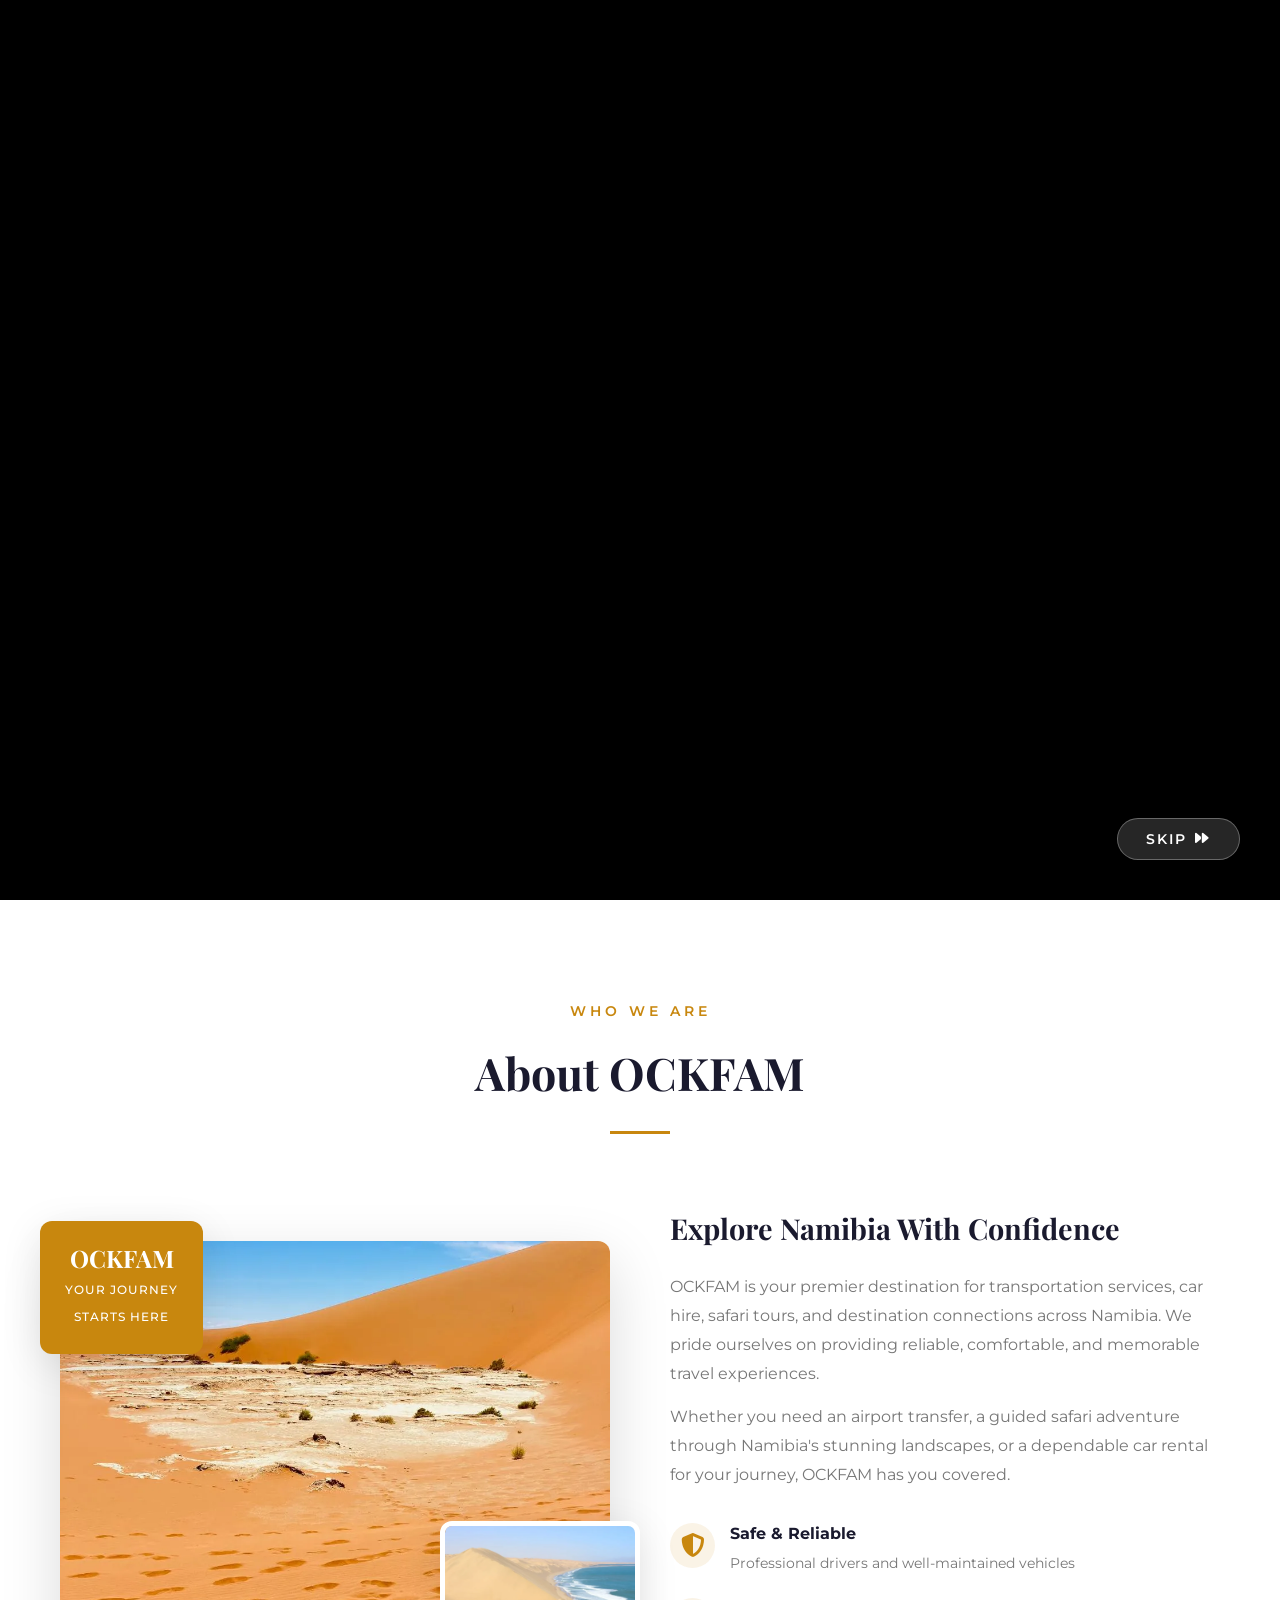
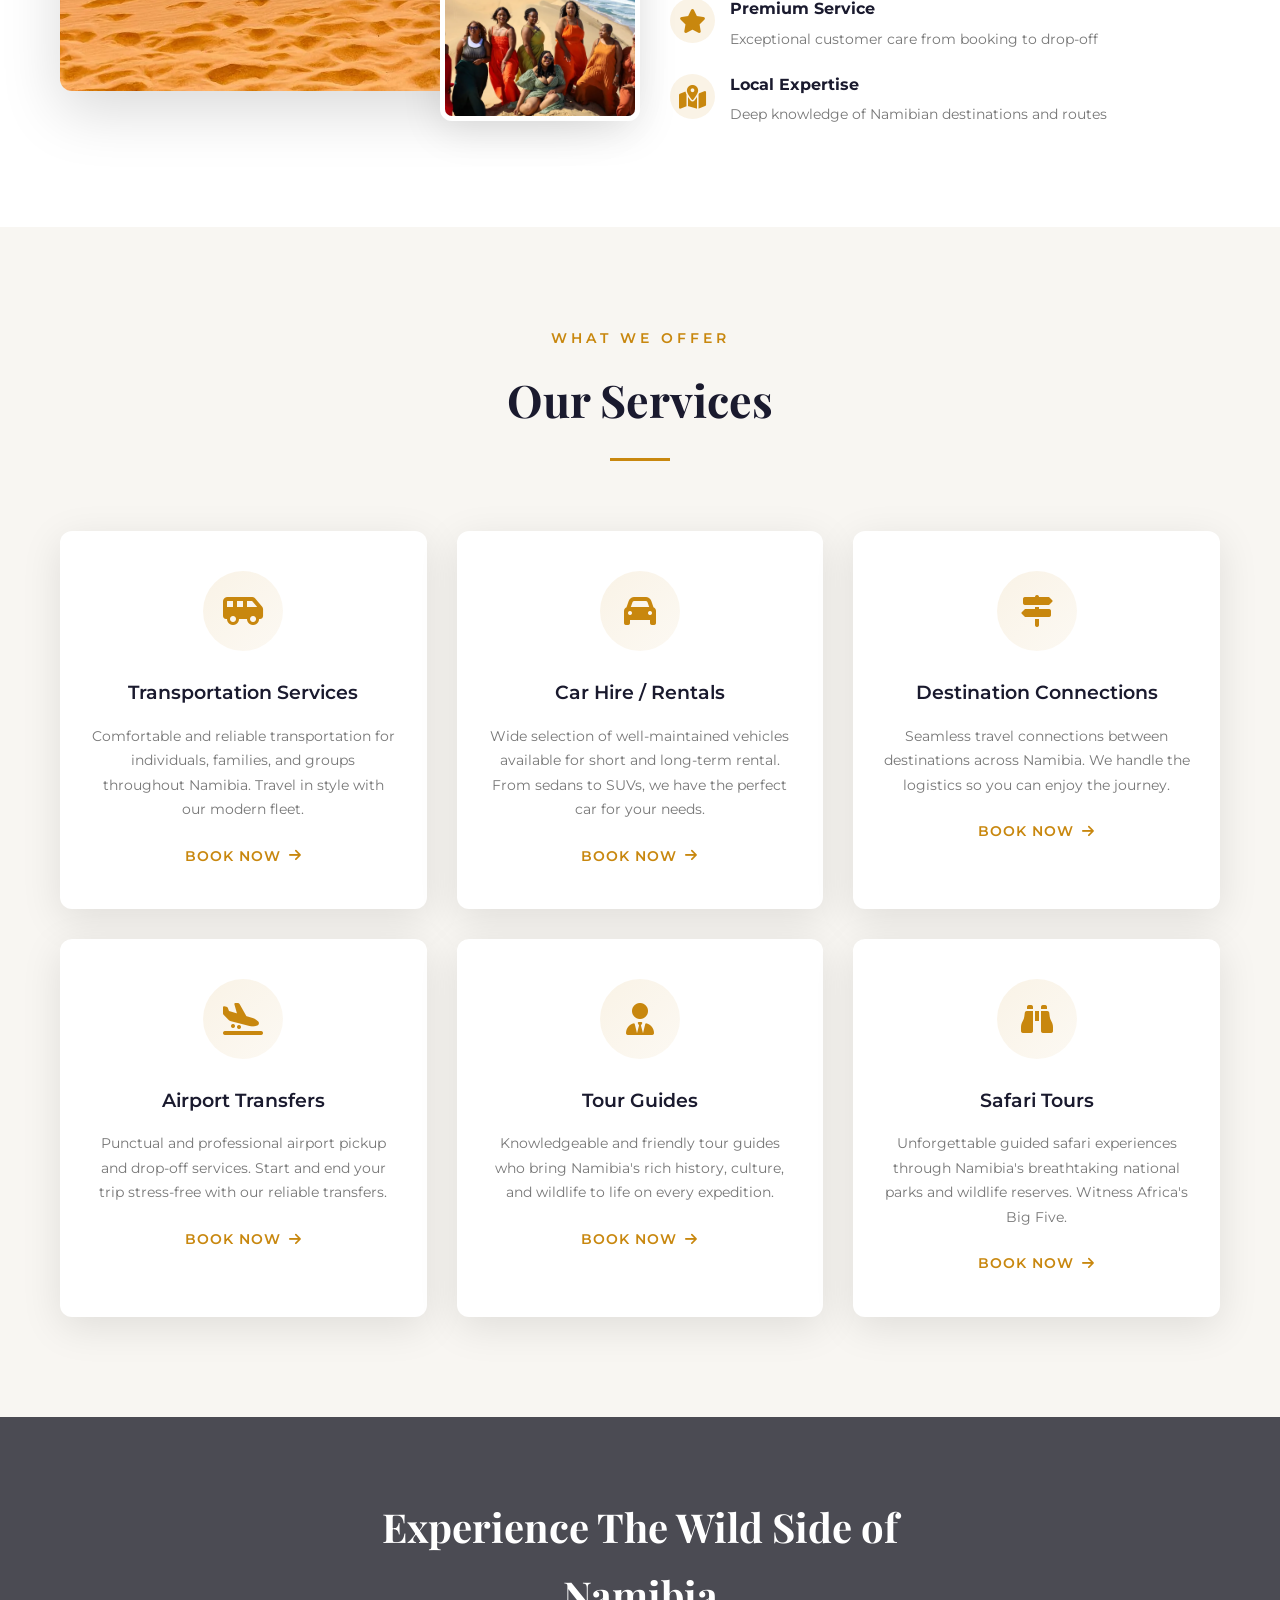
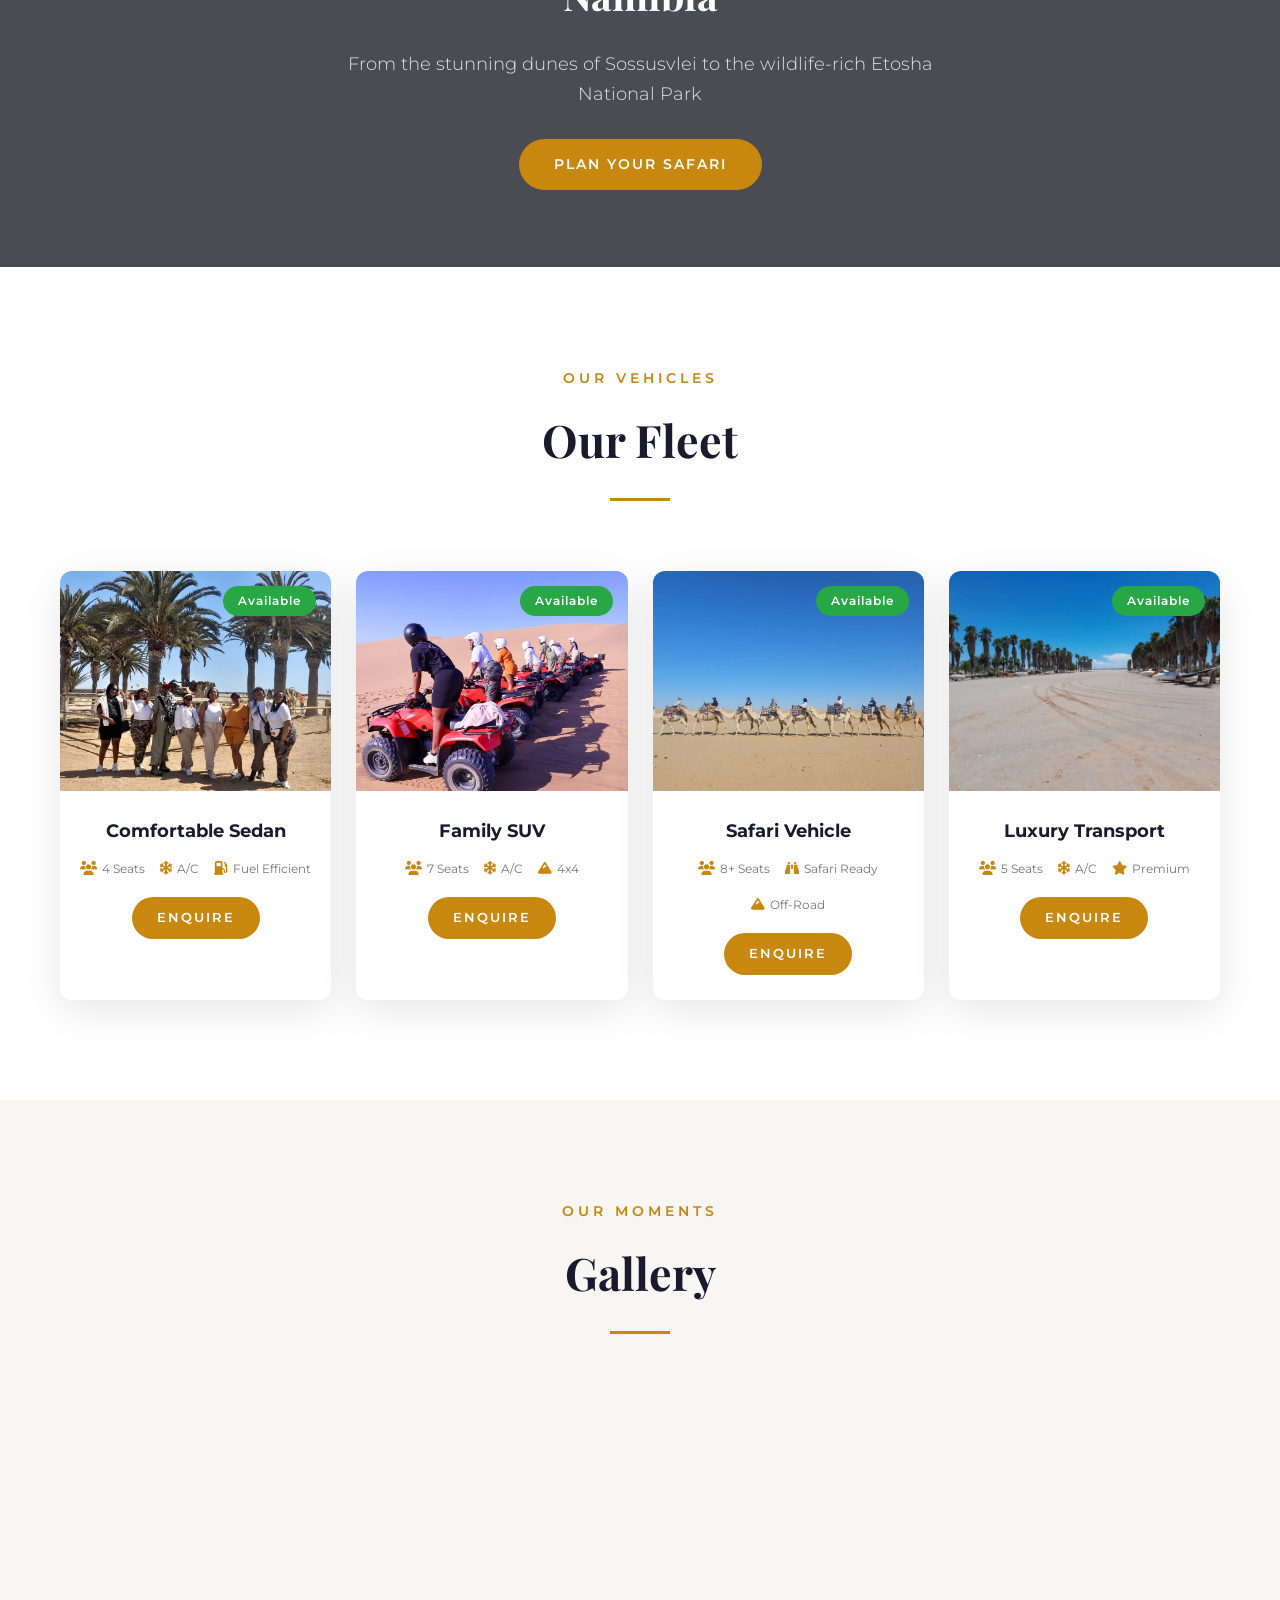
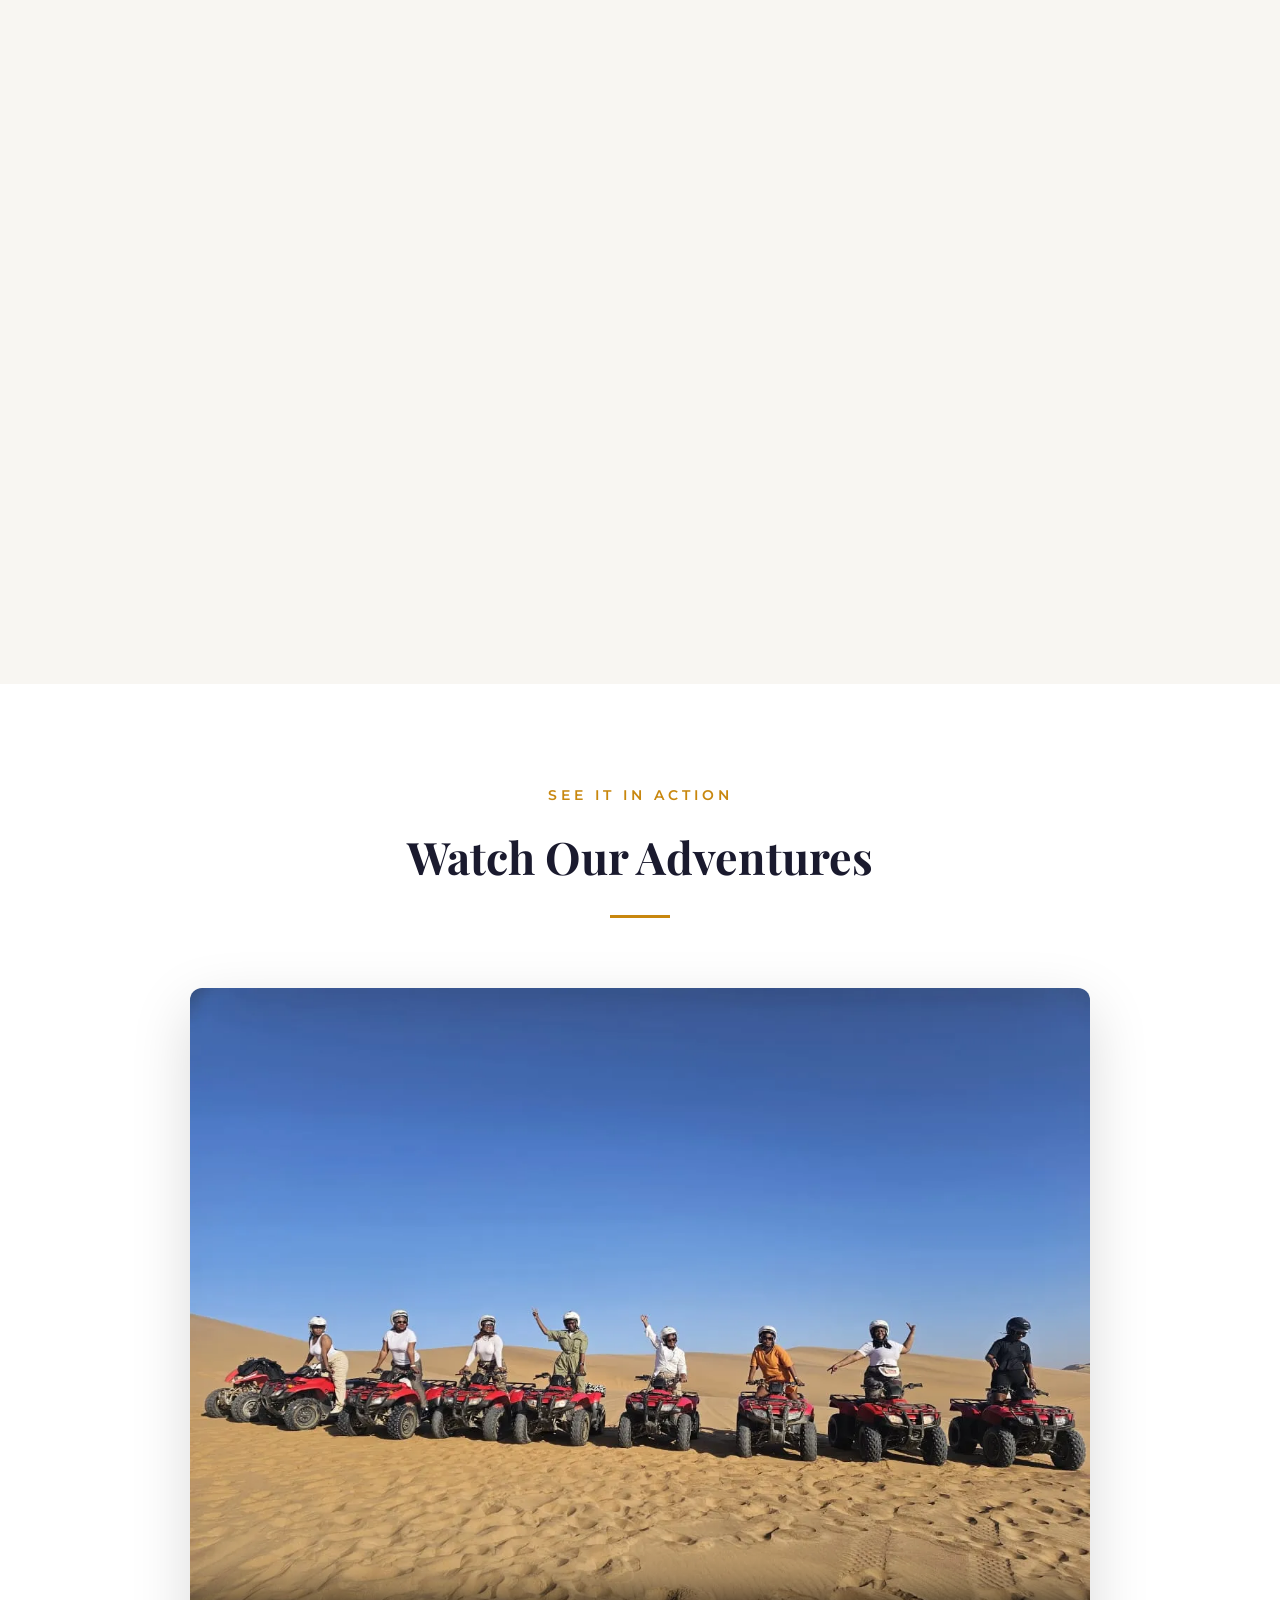
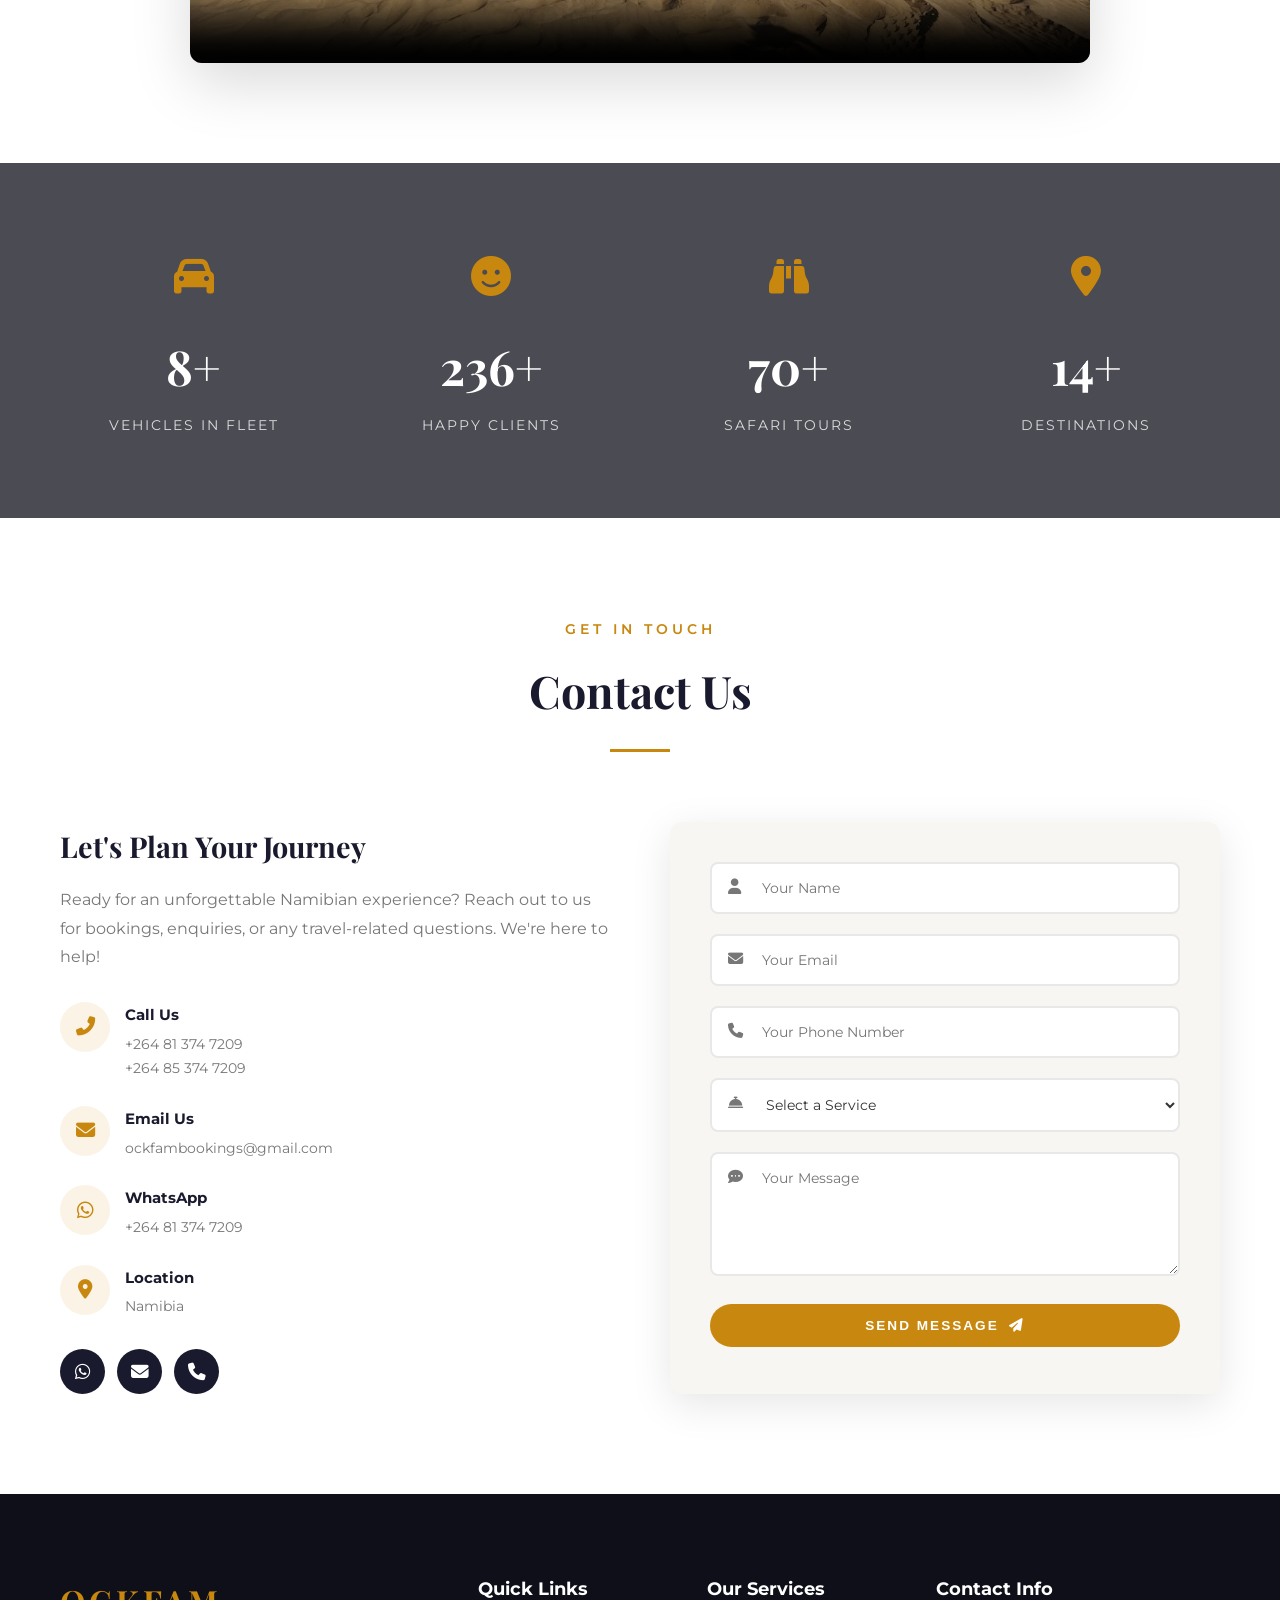
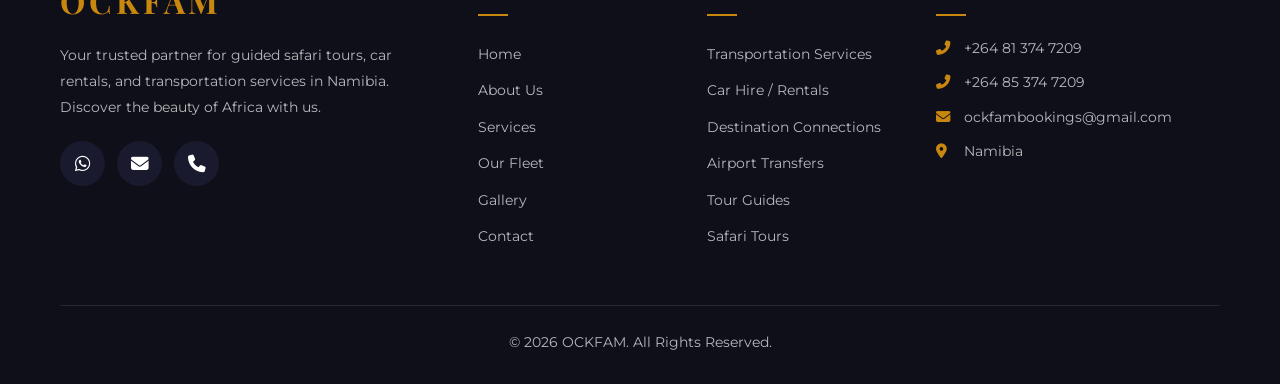
==== commit 95ebe05c: "update" ====
--- a/index.html
+++ b/index.html
@@ -3,7 +3,26 @@
 <head>
     <meta charset="UTF-8">
     <meta name="viewport" content="width=device-width, initial-scale=1.0">
-    <title>OCKFAM - Guided Safari Tours & Car Rentals</title>
+    <title>OCKFAM | Guided Safari Tours & Car Rentals Namibia</title>
+    <meta name="description" content="OCKFAM is your premier partner for transportation services, car hire, and unforgettable guided safari adventures across Namibia.">
+    <meta name="keywords" content="Namibia safari tours, car rental Namibia, airport transfers, tour guides, transportation services, OCKFAM">
+    <meta name="author" content="OCKFAM">
+    <link rel="canonical" href="https://www.ockfamtours.com/">
+    
+    <!-- Open Graph / Facebook -->
+    <meta property="og:type" content="website">
+    <meta property="og:url" content="https://www.ockfamtours.com/">
+    <meta property="og:title" content="OCKFAM | Guided Safari Tours & Car Rentals Namibia">
+    <meta property="og:description" content="OCKFAM is your premier partner for transportation services, car hire, and unforgettable guided safari adventures across Namibia.">
+    <meta property="og:image" content="https://www.ockfamtours.com/images/hero/ockfam-3.webp">
+
+    <!-- Twitter -->
+    <meta property="twitter:card" content="summary_large_image">
+    <meta property="twitter:url" content="https://www.ockfamtours.com/">
+    <meta property="twitter:title" content="OCKFAM | Guided Safari Tours & Car Rentals Namibia">
+    <meta property="twitter:description" content="OCKFAM is your premier partner for transportation services, car hire, and unforgettable guided safari adventures across Namibia.">
+    <meta property="twitter:image" content="https://www.ockfamtours.com/images/hero/ockfam-3.webp">
+
     <link rel="stylesheet" href="css/styles.css">
     <link rel="preconnect" href="https://fonts.googleapis.com">
     <link rel="preconnect" href="https://fonts.gstatic.com" crossorigin>
@@ -21,7 +40,7 @@
 
     <!-- Video Intro -->
     <div id="video-intro">
-        <video id="intro-video" playsinline preload="auto">
+        <video id="intro-video" playsinline preload="metadata">
             <source src="Spalsh%20Screen%20Video%20Fixed3.mp4" type="video/mp4">
         </video>
         <button id="video-unmute" class="video-unmute-btn" style="display:none">
@@ -38,7 +57,7 @@
     <nav class="navbar" id="navbar">
         <div class="nav-container">
             <a href="#home" class="nav-logo">
-                <img src="images/logo/logo.png" alt="OCKFAM" class="logo-img">
+                <img src="images/logo/logo.webp" alt="OCKFAM" class="logo-img">
             </a>
             <div class="nav-menu" id="nav-menu">
                 <a href="#home" class="nav-link active">Home</a>
@@ -59,12 +78,12 @@
     <!-- Hero Section -->
     <section class="hero" id="home">
         <div class="hero-slider">
-            <div class="hero-slide active" style="background-image: url('images/hero/ockfam-3.jpeg')"></div>
-            <div class="hero-slide" style="background-image: url('images/hero/ockfam-8.jpeg')"></div>
-            <div class="hero-slide" style="background-image: url('images/hero/WhatsApp%20Image%202026-02-18%20at%2010.14.50.jpeg')"></div>
-            <div class="hero-slide" style="background-image: url('images/hero/WhatsApp%20Image%202026-02-18%20at%2010.37.53%20(1).jpeg')"></div>
-            <div class="hero-slide" style="background-image: url('images/hero/WhatsApp%20Image%202026-02-18%20at%2010.37.54%20(2).jpeg')"></div>
-            <div class="hero-slide" style="background-image: url('images/hero/WhatsApp%20Image%202026-02-25%20at%2008.21.15%20(1).jpeg')"></div>
+            <div class="hero-slide active" style="background-image: url('images/hero/ockfam-3.webp')"></div>
+            <div class="hero-slide" style="background-image: url('images/hero/ockfam-8.webp')"></div>
+            <div class="hero-slide" style="background-image: url('images/hero/WhatsApp%20Image%202026-02-18%20at%2010.14.50.webp')"></div>
+            <div class="hero-slide" style="background-image: url('images/hero/WhatsApp%20Image%202026-02-18%20at%2010.37.53%20(1).webp')"></div>
+            <div class="hero-slide" style="background-image: url('images/hero/WhatsApp%20Image%202026-02-18%20at%2010.37.54%20(2).webp')"></div>
+            <div class="hero-slide" style="background-image: url('images/hero/WhatsApp%20Image%202026-02-25%20at%2008.21.15%20(1).webp')"></div>
         </div>
         <div class="hero-overlay"></div>
         <div class="hero-content">
@@ -100,10 +119,10 @@
             <div class="about-grid">
                 <div class="about-images">
                     <div class="about-img-main">
-                        <img src="images/about/ockfam-7.jpeg" alt="OCKFAM Safari Vehicle" loading="lazy">
+                        <img src="images/about/ockfam-7.webp" alt="OCKFAM Safari Vehicle" loading="lazy">
                     </div>
                     <div class="about-img-secondary">
-                        <img src="images/about/ockfam-5.jpeg" alt="OCKFAM Car Rental" loading="lazy">
+                        <img src="images/about/ockfam-5.webp" alt="OCKFAM Car Rental" loading="lazy">
                     </div>
                     <div class="about-experience">
                         <span class="exp-number">OCKFAM</span>
@@ -204,7 +223,7 @@
     </section>
 
     <!-- Fleet / Gallery Parallax Divider -->
-    <section class="parallax-section" style="background-image: url('images/backgrounds/ockfam-6.jpeg')">
+    <section class="parallax-section" style="background-image: url('images/backgrounds/ockfam-6.webp')">
         <div class="parallax-overlay"></div>
         <div class="parallax-content">
             <h2>Experience The Wild Side of Namibia</h2>
@@ -224,7 +243,7 @@
             <div class="fleet-grid">
                 <div class="fleet-card">
                     <div class="fleet-img">
-                        <img src="images/fleet/ockfam-1.jpeg" alt="OCKFAM Vehicle" loading="lazy">
+                        <img src="images/fleet/ockfam-1.webp" alt="OCKFAM Vehicle" loading="lazy">
                         <div class="fleet-badge">Available</div>
                     </div>
                     <div class="fleet-info">
@@ -239,7 +258,7 @@
                 </div>
                 <div class="fleet-card">
                     <div class="fleet-img">
-                        <img src="images/fleet/ockfam-2.jpeg" alt="OCKFAM Vehicle" loading="lazy">
+                        <img src="images/fleet/ockfam-2.webp" alt="OCKFAM Vehicle" loading="lazy">
                         <div class="fleet-badge">Available</div>
                     </div>
                     <div class="fleet-info">
@@ -254,7 +273,7 @@
                 </div>
                 <div class="fleet-card">
                     <div class="fleet-img">
-                        <img src="images/fleet/ockfam-4.jpeg" alt="OCKFAM Vehicle" loading="lazy">
+                        <img src="images/fleet/ockfam-4.webp" alt="OCKFAM Vehicle" loading="lazy">
                         <div class="fleet-badge">Available</div>
                     </div>
                     <div class="fleet-info">
@@ -269,7 +288,7 @@
                 </div>
                 <div class="fleet-card">
                     <div class="fleet-img">
-                        <img src="images/fleet/ockfam-9.jpeg" alt="OCKFAM Vehicle" loading="lazy">
+                        <img src="images/fleet/ockfam-9.webp" alt="OCKFAM Vehicle" loading="lazy">
                         <div class="fleet-badge">Available</div>
                     </div>
                     <div class="fleet-info">
@@ -296,49 +315,49 @@
             </div>
             <div class="gallery-grid">
                 <div class="gallery-item gallery-item-lg">
-                    <img src="images/gallery/ockfam-10.jpeg" alt="OCKFAM Gallery" loading="lazy">
+                    <img src="images/gallery/ockfam-10.webp" alt="OCKFAM Gallery" loading="lazy">
                     <div class="gallery-overlay">
                         <i class="fas fa-expand"></i>
                     </div>
                 </div>
                 <div class="gallery-item">
-                    <img src="images/gallery/ockfam-11.jpeg" alt="OCKFAM Gallery" loading="lazy">
+                    <img src="images/gallery/ockfam-11.webp" alt="OCKFAM Gallery" loading="lazy">
                     <div class="gallery-overlay">
                         <i class="fas fa-expand"></i>
                     </div>
                 </div>
                 <div class="gallery-item">
-                    <img src="images/gallery/ockfam-12.jpeg" alt="OCKFAM Gallery" loading="lazy">
+                    <img src="images/gallery/ockfam-12.webp" alt="OCKFAM Gallery" loading="lazy">
                     <div class="gallery-overlay">
                         <i class="fas fa-expand"></i>
                     </div>
                 </div>
                 <div class="gallery-item">
-                    <img src="images/gallery/ockfam-13.jpeg" alt="OCKFAM Gallery" loading="lazy">
+                    <img src="images/gallery/ockfam-13.webp" alt="OCKFAM Gallery" loading="lazy">
                     <div class="gallery-overlay">
                         <i class="fas fa-expand"></i>
                     </div>
                 </div>
                 <div class="gallery-item gallery-item-lg">
-                    <img src="images/gallery/ockfam-14.jpeg" alt="OCKFAM Gallery" loading="lazy">
+                    <img src="images/gallery/ockfam-14.webp" alt="OCKFAM Gallery" loading="lazy">
                     <div class="gallery-overlay">
                         <i class="fas fa-expand"></i>
                     </div>
                 </div>
                 <div class="gallery-item">
-                    <img src="images/gallery/ockfam-15.jpeg" alt="OCKFAM Gallery" loading="lazy">
+                    <img src="images/gallery/ockfam-15.webp" alt="OCKFAM Gallery" loading="lazy">
                     <div class="gallery-overlay">
                         <i class="fas fa-expand"></i>
                     </div>
                 </div>
                 <div class="gallery-item">
-                    <img src="images/gallery/ockfam-17.jpeg" alt="OCKFAM Gallery" loading="lazy">
+                    <img src="images/gallery/ockfam-17.webp" alt="OCKFAM Gallery" loading="lazy">
                     <div class="gallery-overlay">
                         <i class="fas fa-expand"></i>
                     </div>
                 </div>
                 <div class="gallery-item">
-                    <img src="images/gallery/ockfam-18.jpeg" alt="OCKFAM Gallery" loading="lazy">
+                    <img src="images/gallery/ockfam-18.webp" alt="OCKFAM Gallery" loading="lazy">
                     <div class="gallery-overlay">
                         <i class="fas fa-expand"></i>
                     </div>
@@ -356,7 +375,7 @@
                 <div class="title-line"></div>
             </div>
             <div class="video-wrapper">
-                <video controls poster="images/backgrounds/ockfam-6.jpeg" preload="metadata">
+                <video controls poster="images/backgrounds/ockfam-6.webp" preload="metadata">
                     <source src="images/video/ockfam-video.mp4" type="video/mp4">
                     Your browser does not support the video tag.
                 </video>
@@ -365,7 +384,7 @@
     </section>
 
     <!-- Stats Section -->
-    <section class="stats-section" style="background-image: url('images/backgrounds/ockfam-6.jpeg')">
+    <section class="stats-section" style="background-image: url('images/backgrounds/ockfam-6.webp')">
         <div class="parallax-overlay"></div>
         <div class="container">
             <div class="stats-grid">
@@ -548,6 +567,6 @@
         <img src="" alt="Gallery Image" class="lightbox-img" id="lightbox-img">
     </div>
 
-    <script src="js/script.js"></script>
+    <script src="js/script.js" defer></script>
 </body>
 </html>
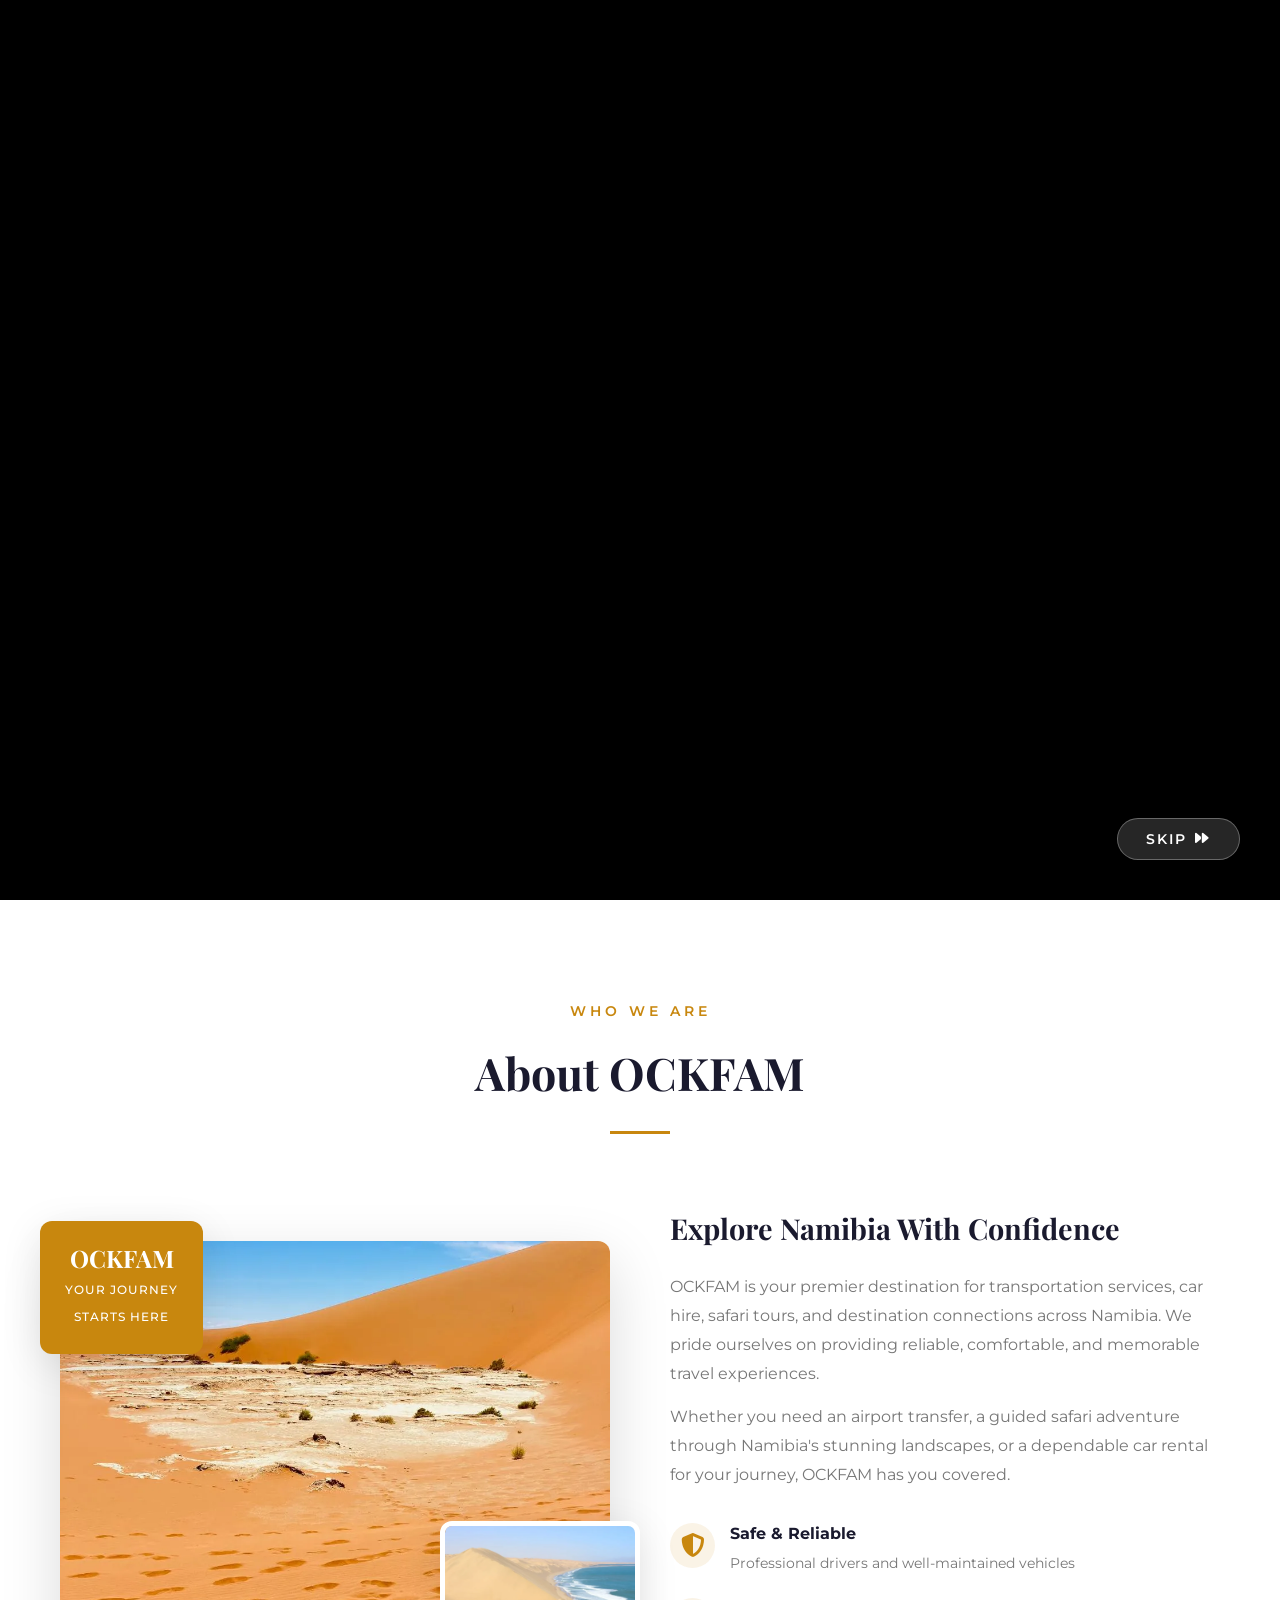
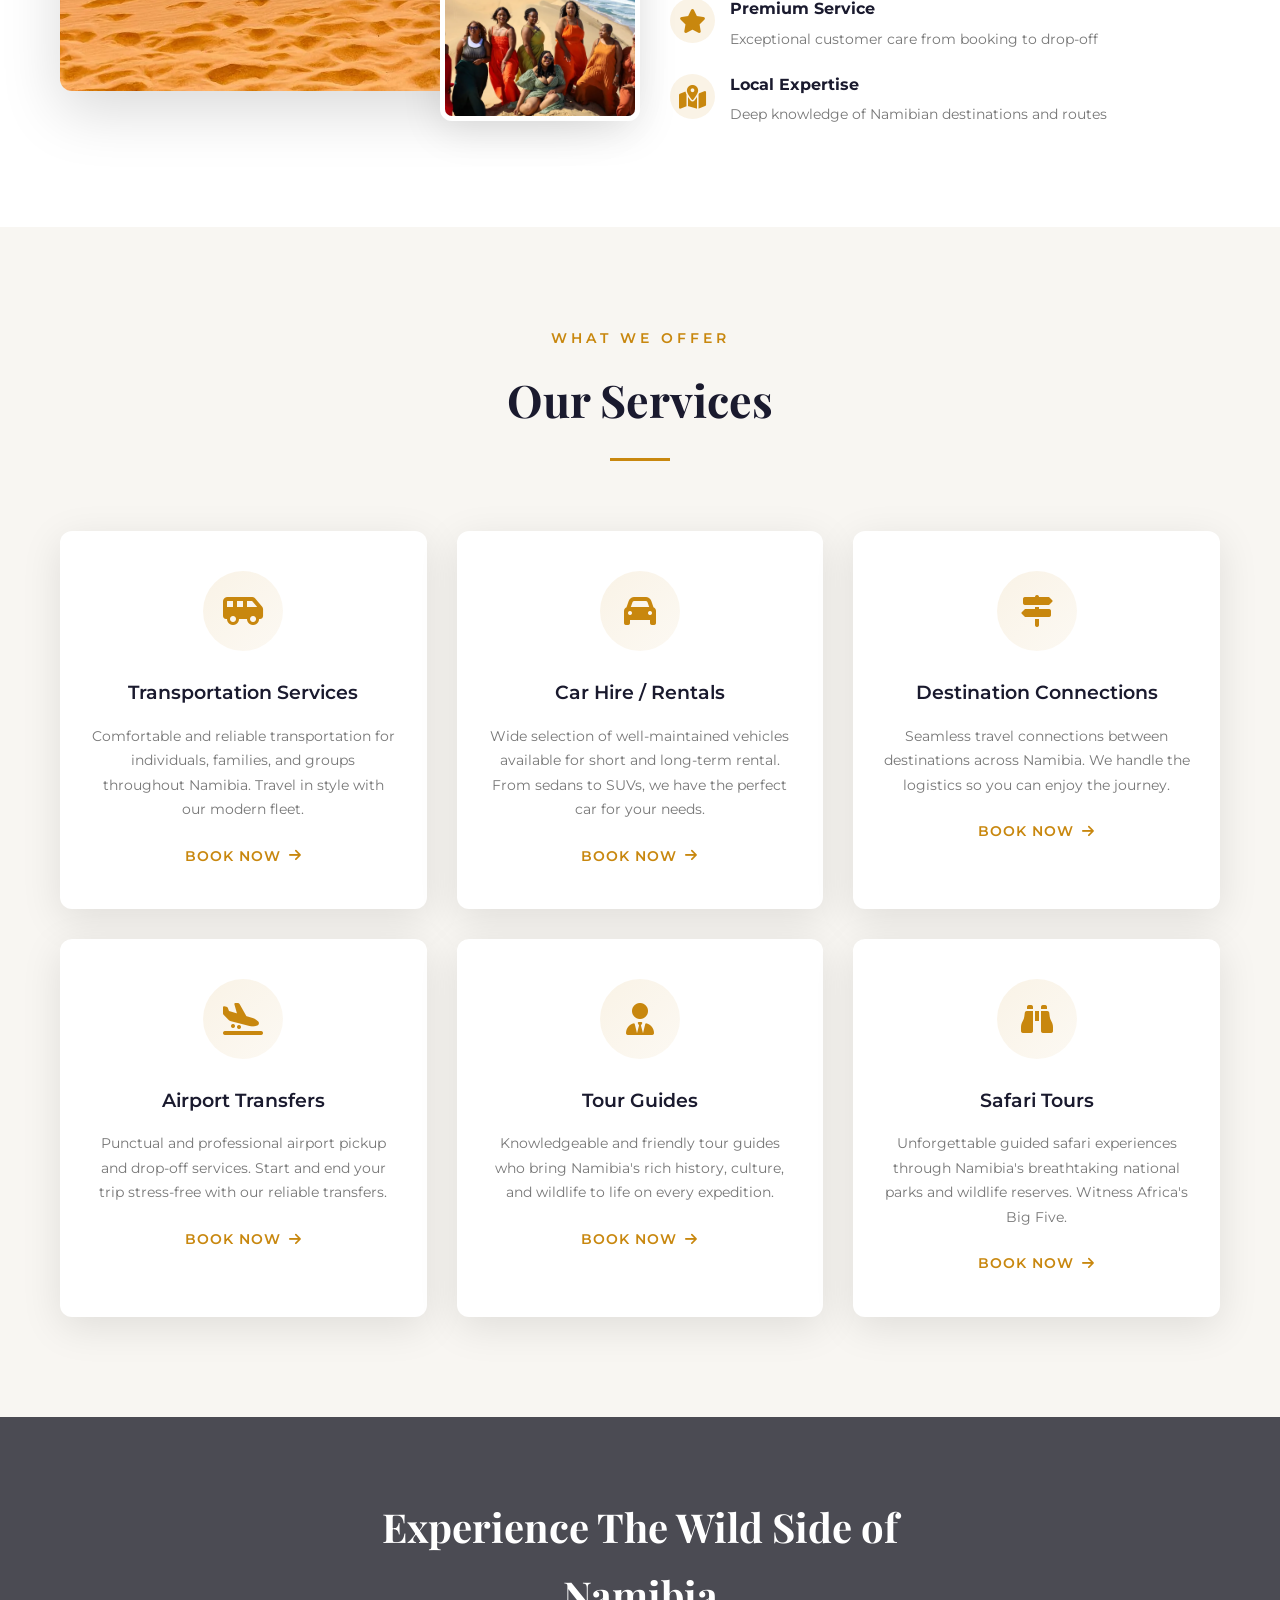
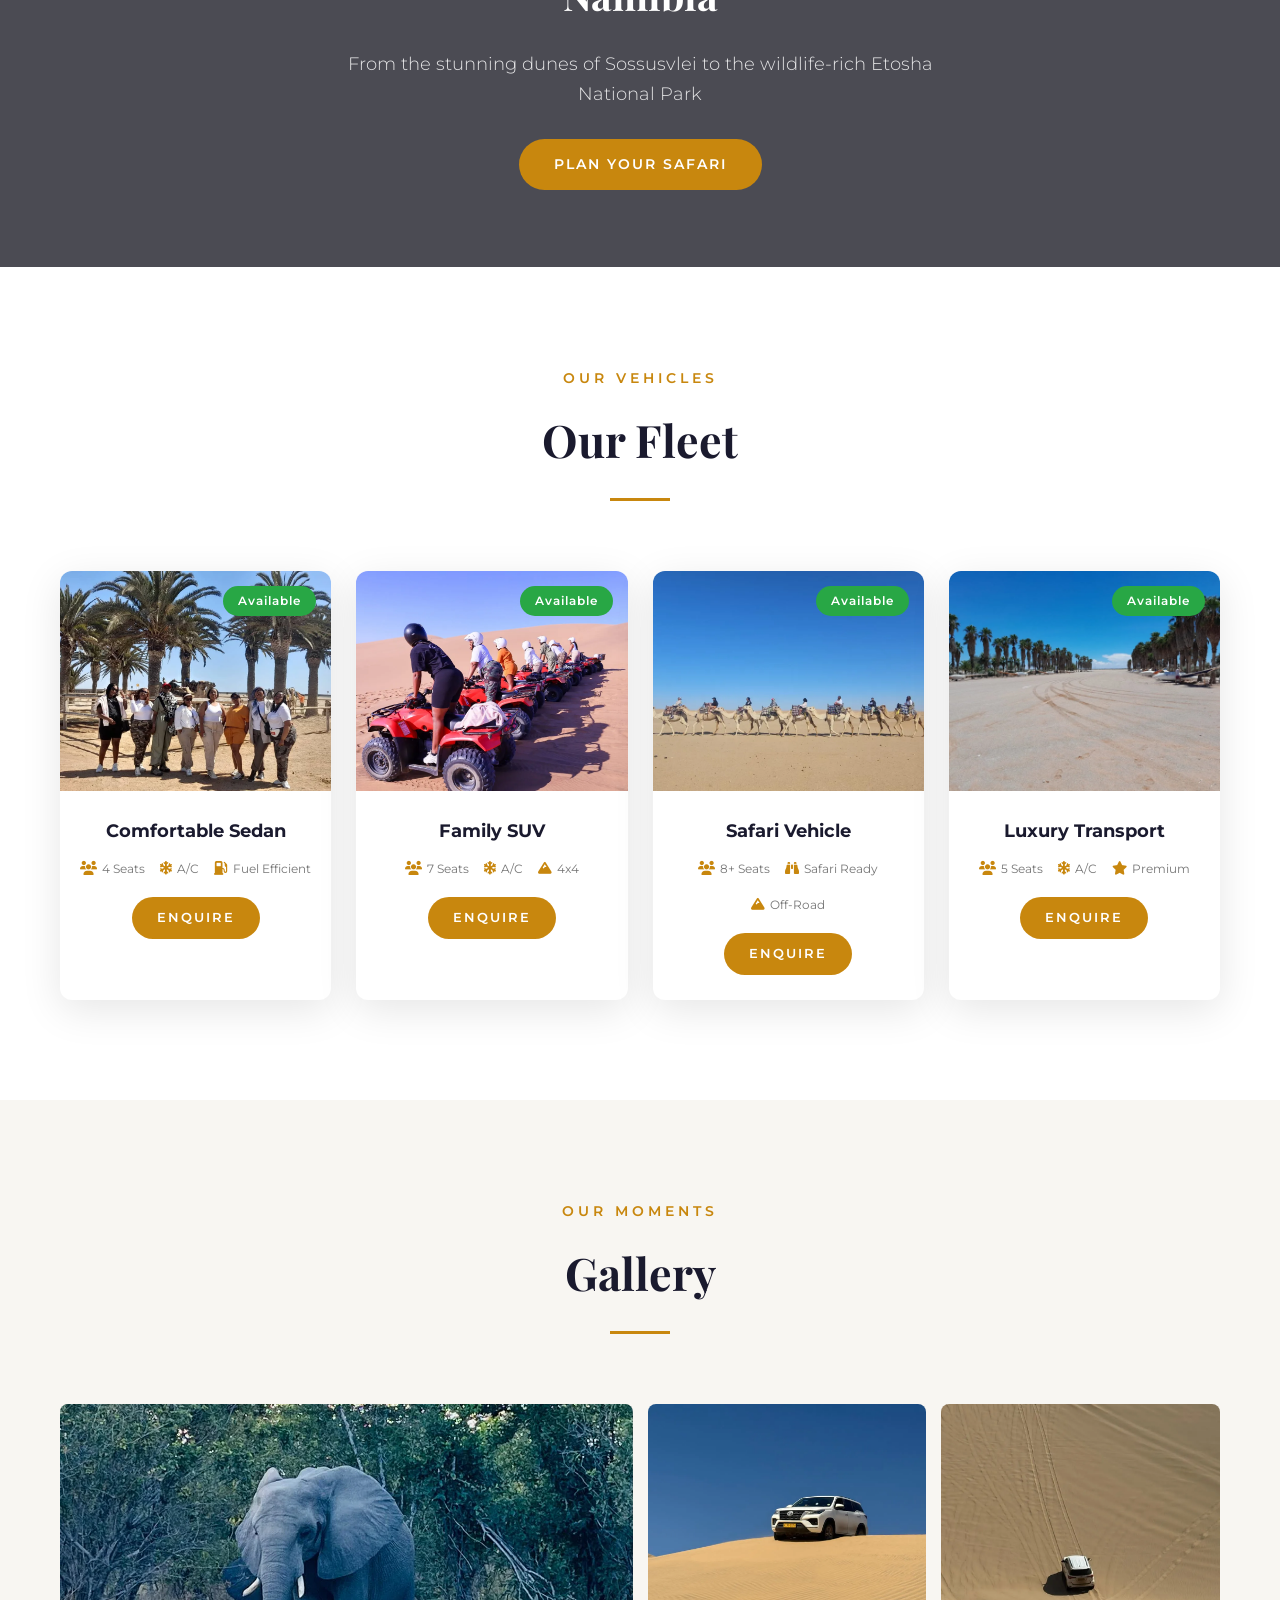
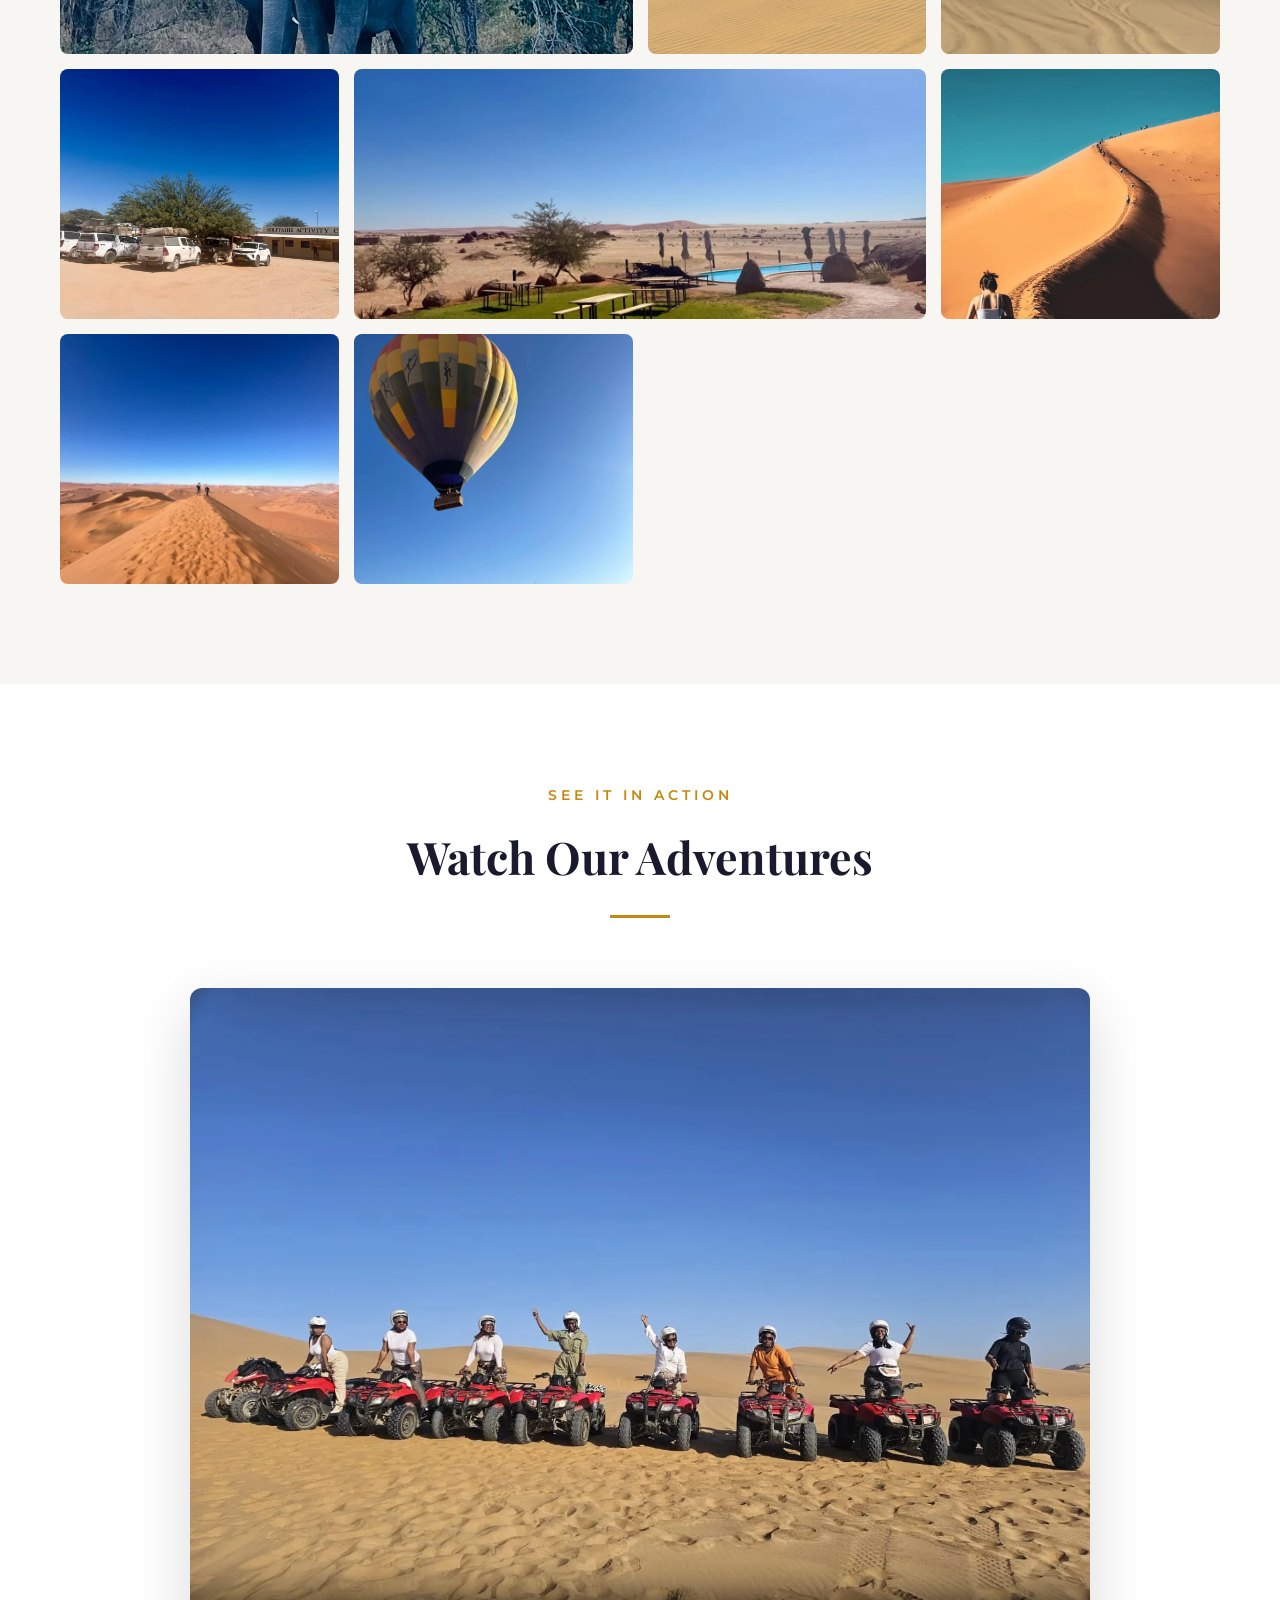
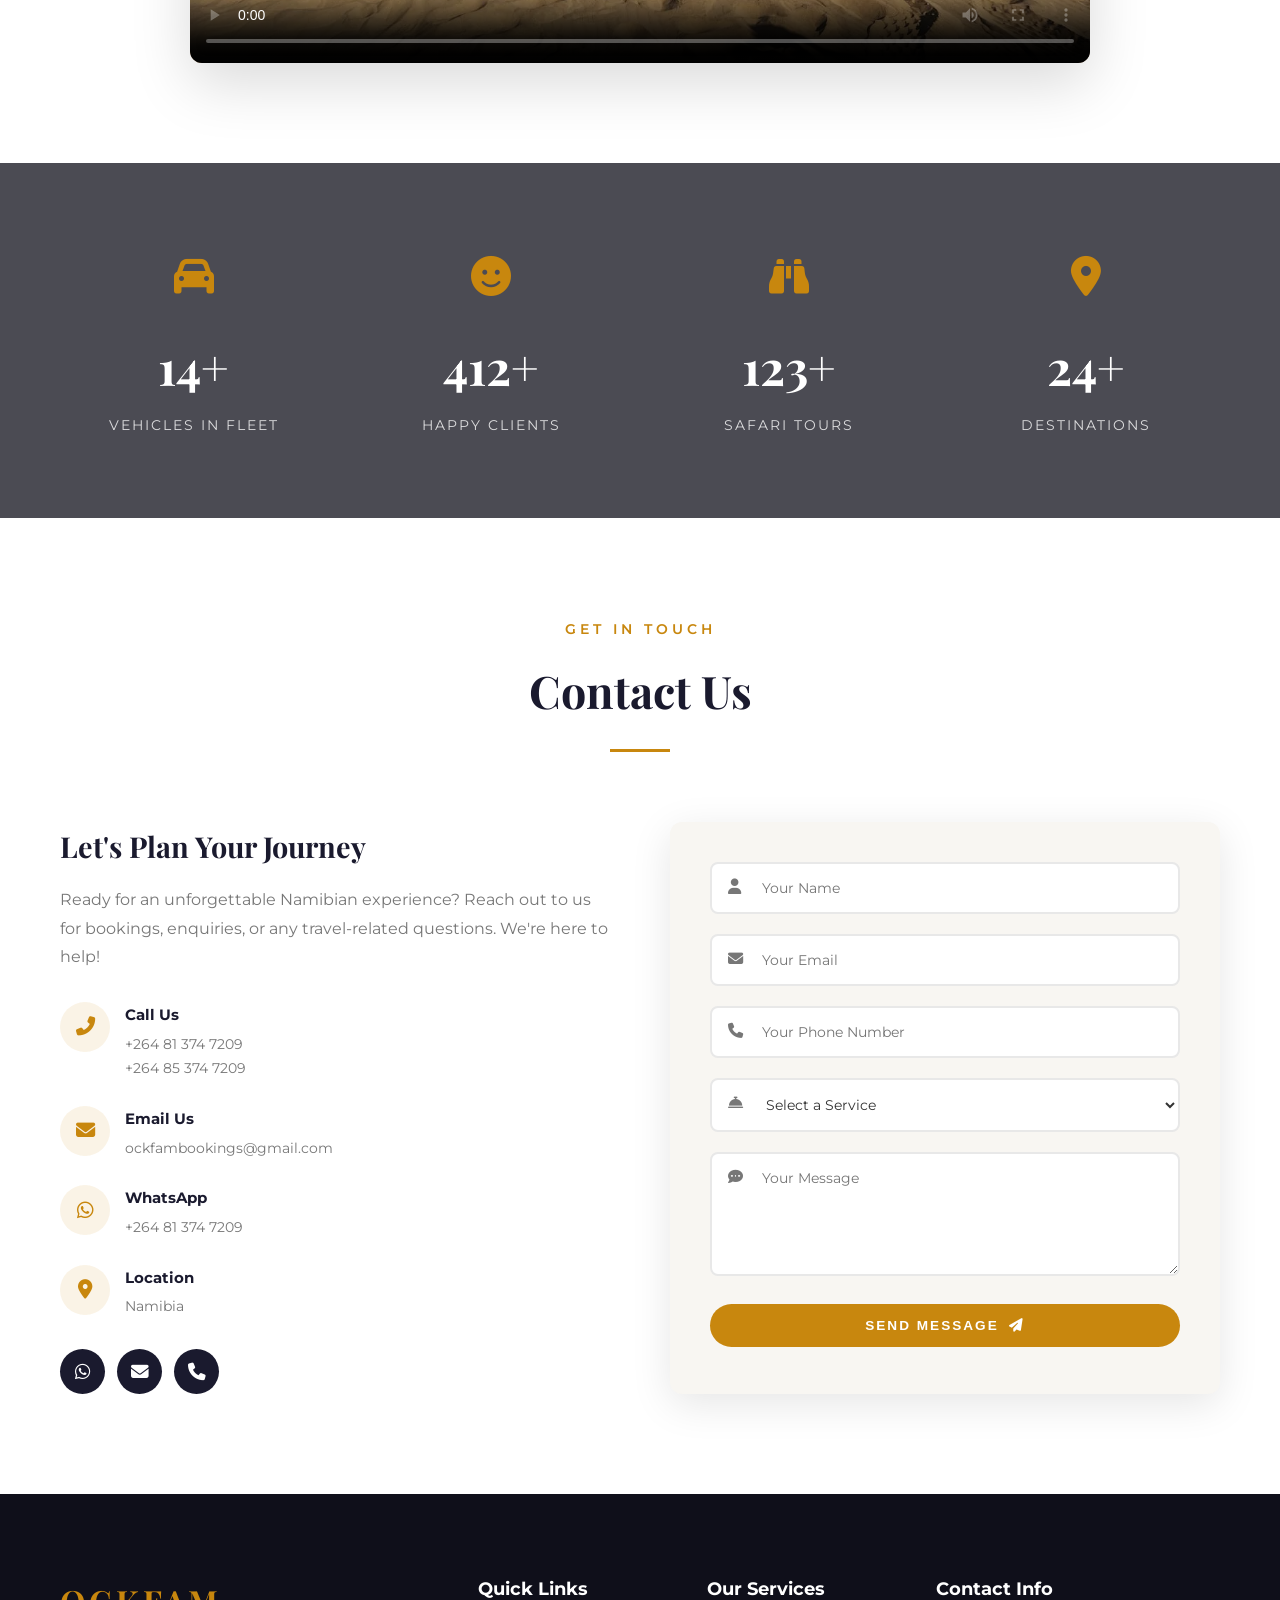
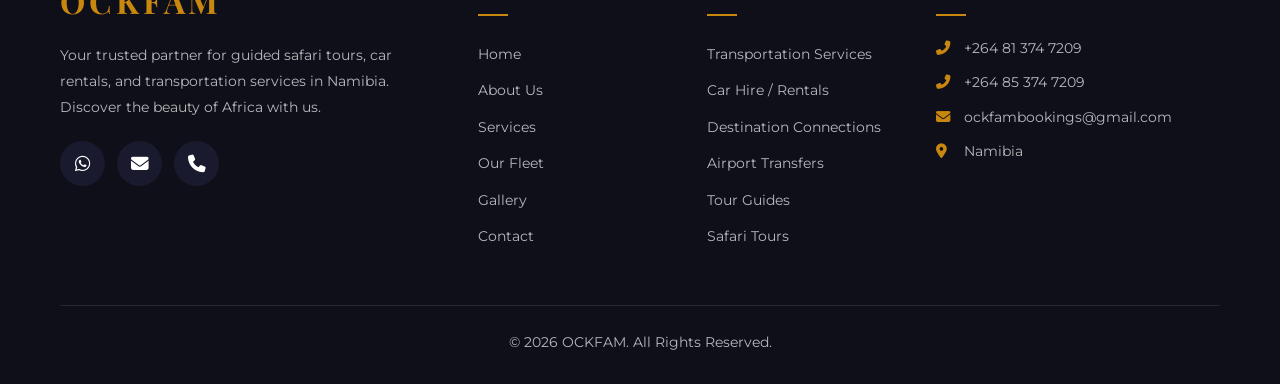
==== commit c3bce14c: "feat: add Google Search Console site verification meta tag and validation file" ====
--- a/index.html
+++ b/index.html
@@ -3,6 +3,7 @@
 <head>
     <meta charset="UTF-8">
     <meta name="viewport" content="width=device-width, initial-scale=1.0">
+    <meta name="google-site-verification" content="VPm1Uu2kYUN5O4wMweP_xv1t1j4Jwf808bgNQEv8FRw" />
     <title>OCKFAM | Guided Safari Tours & Car Rentals Namibia</title>
     <meta name="description" content="OCKFAM is your premier partner for transportation services, car hire, and unforgettable guided safari adventures across Namibia.">
     <meta name="keywords" content="Namibia safari tours, car rental Namibia, airport transfers, tour guides, transportation services, OCKFAM">
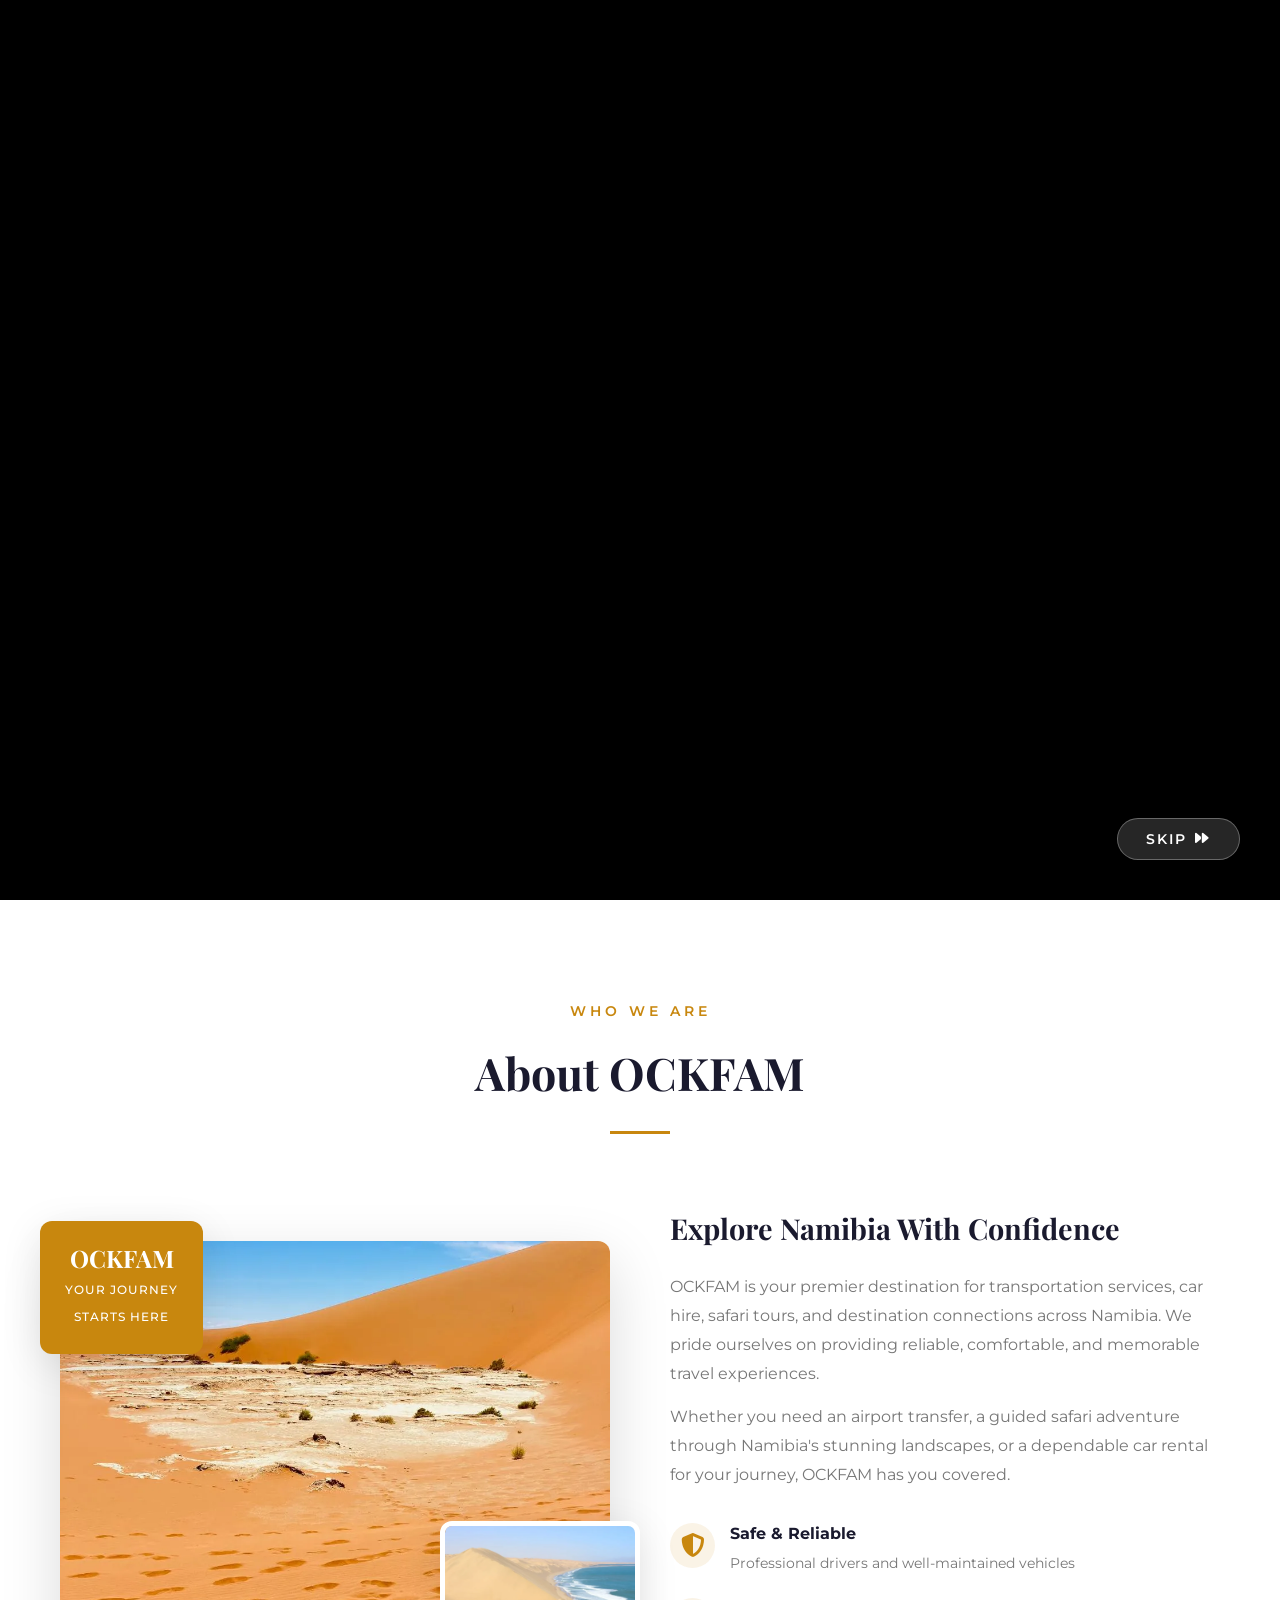
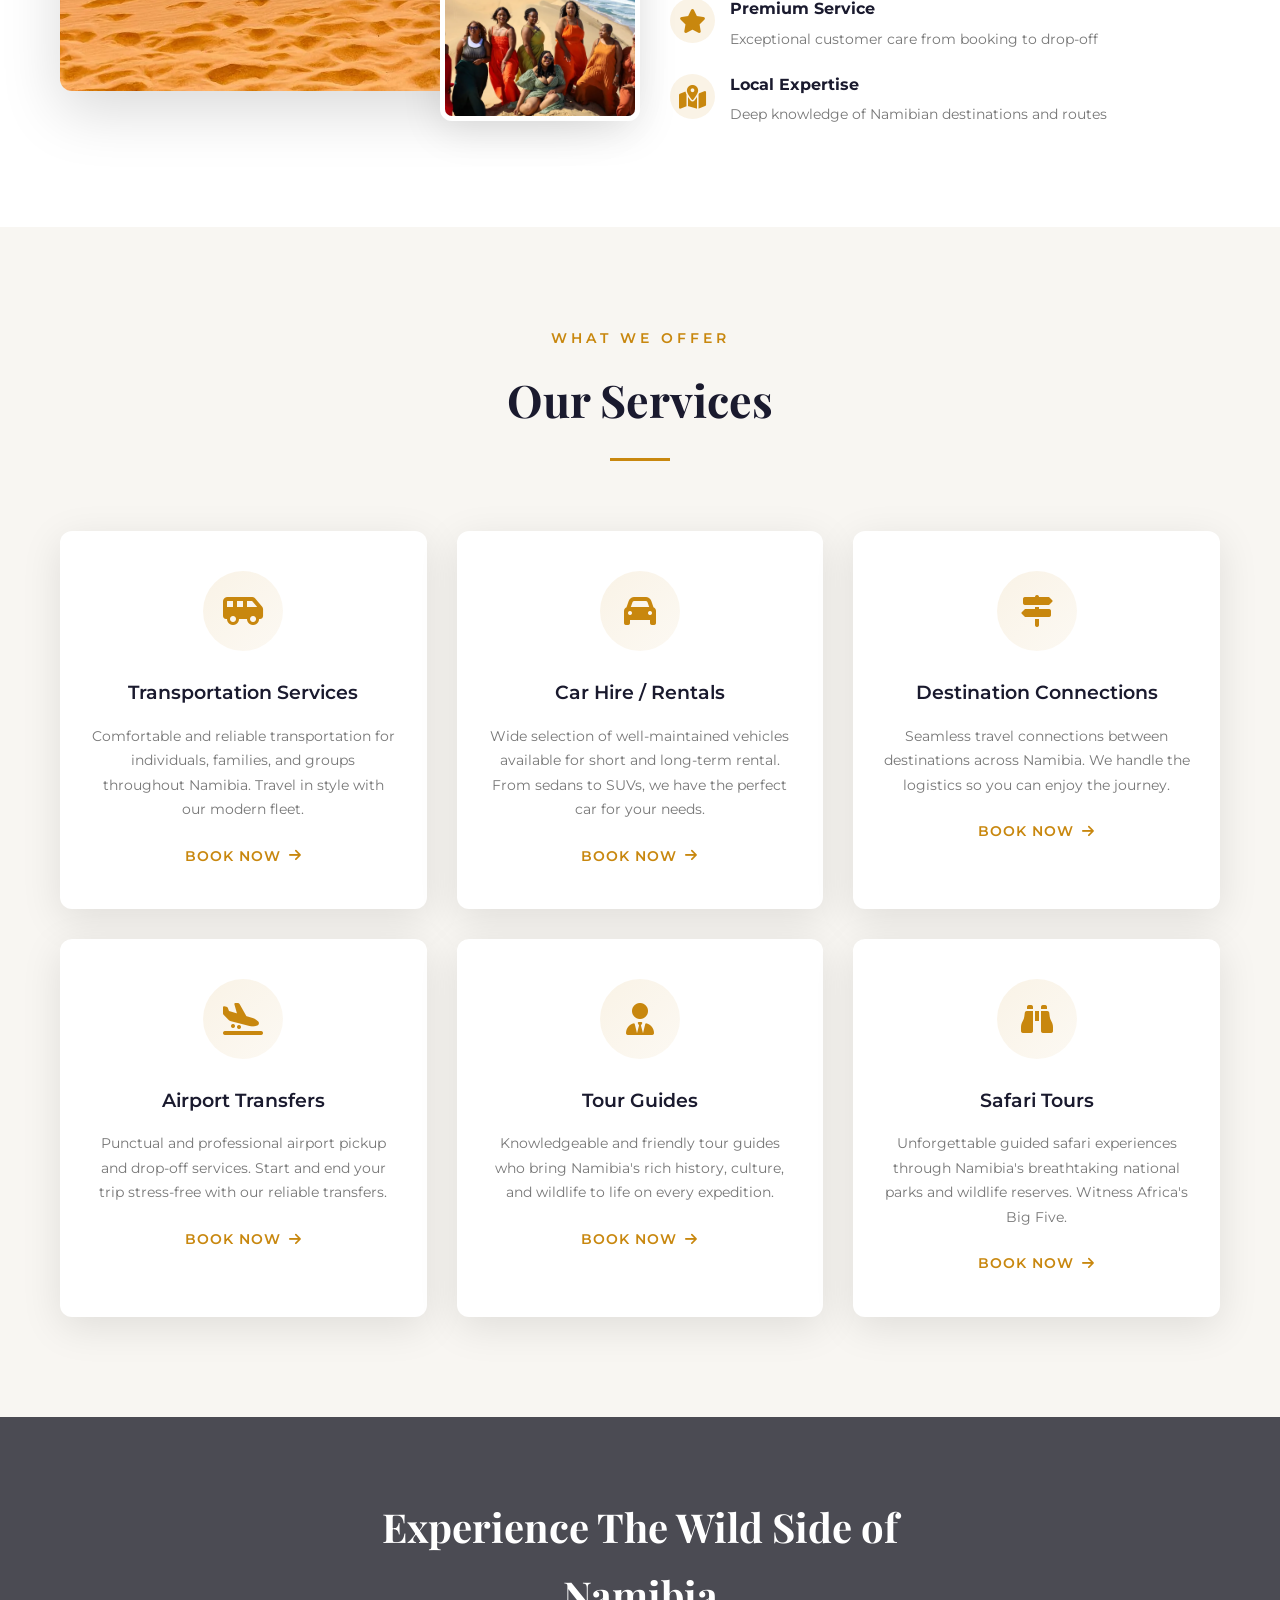
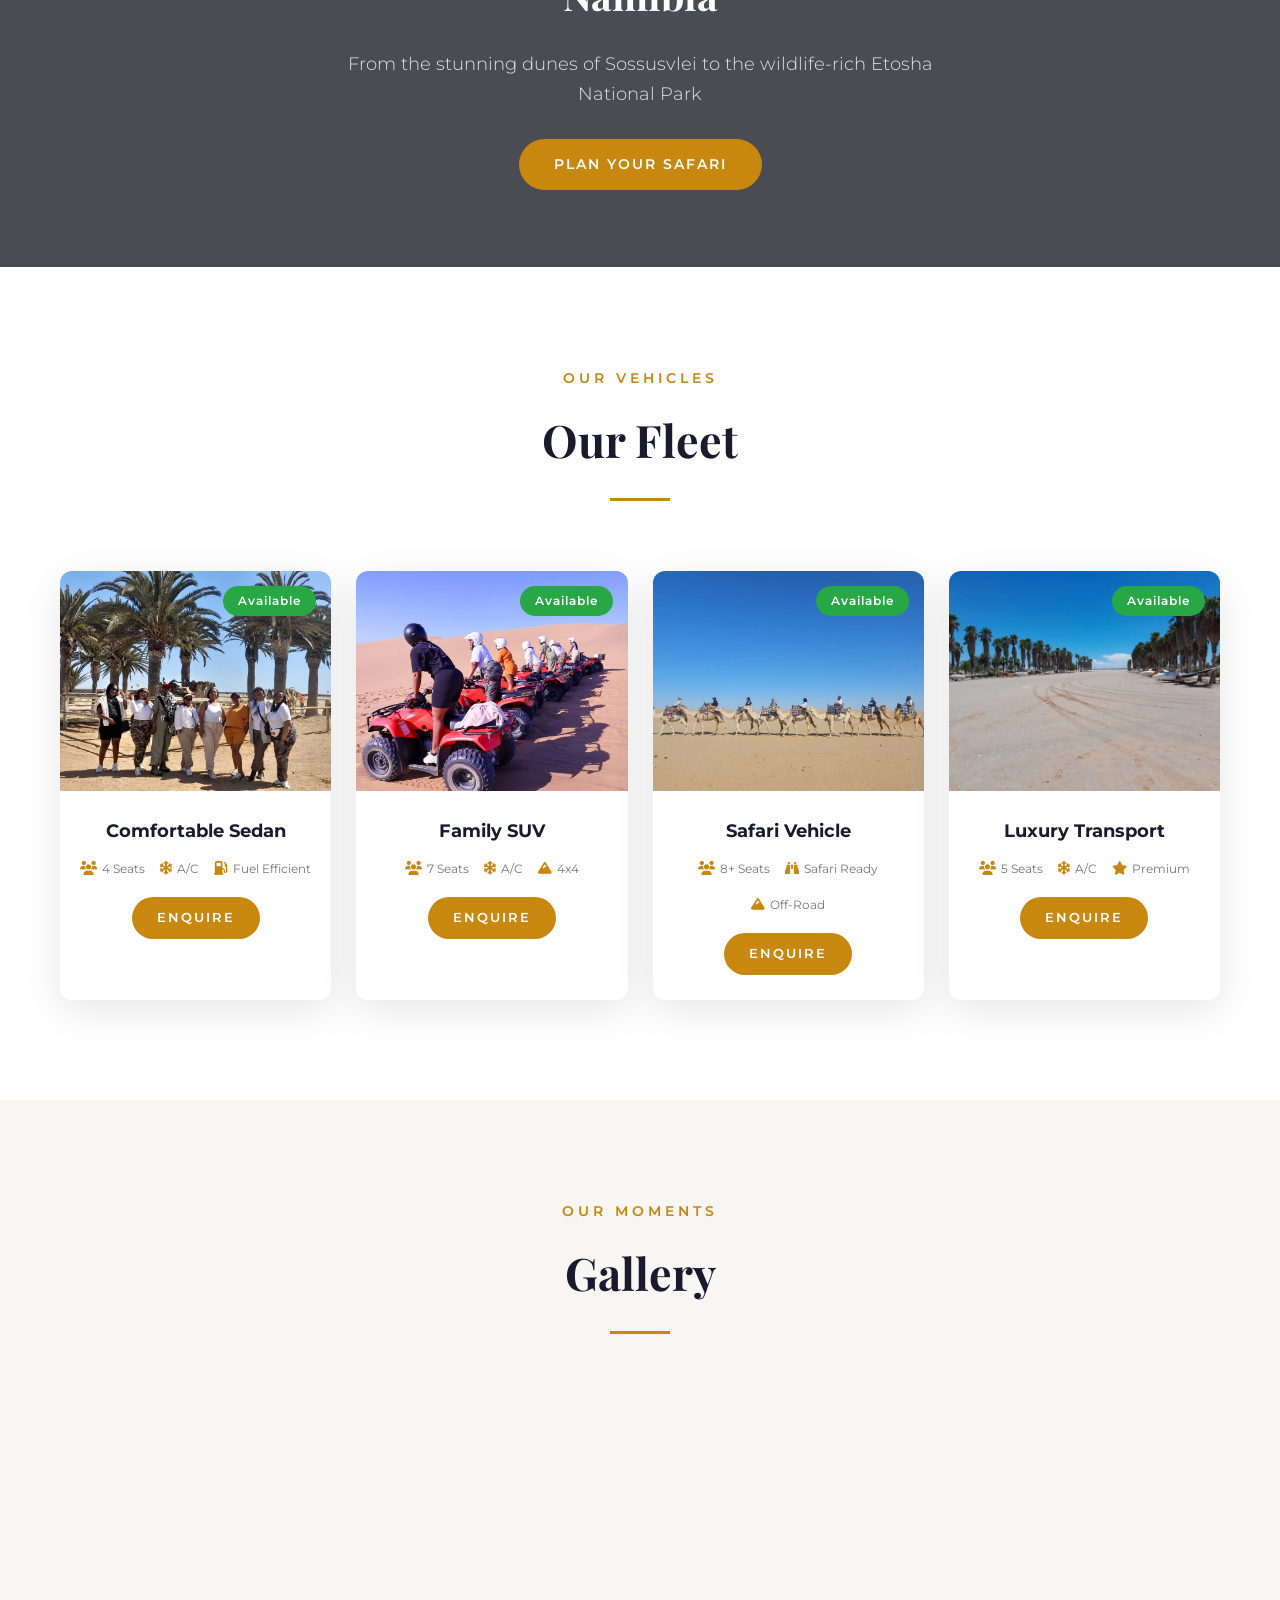
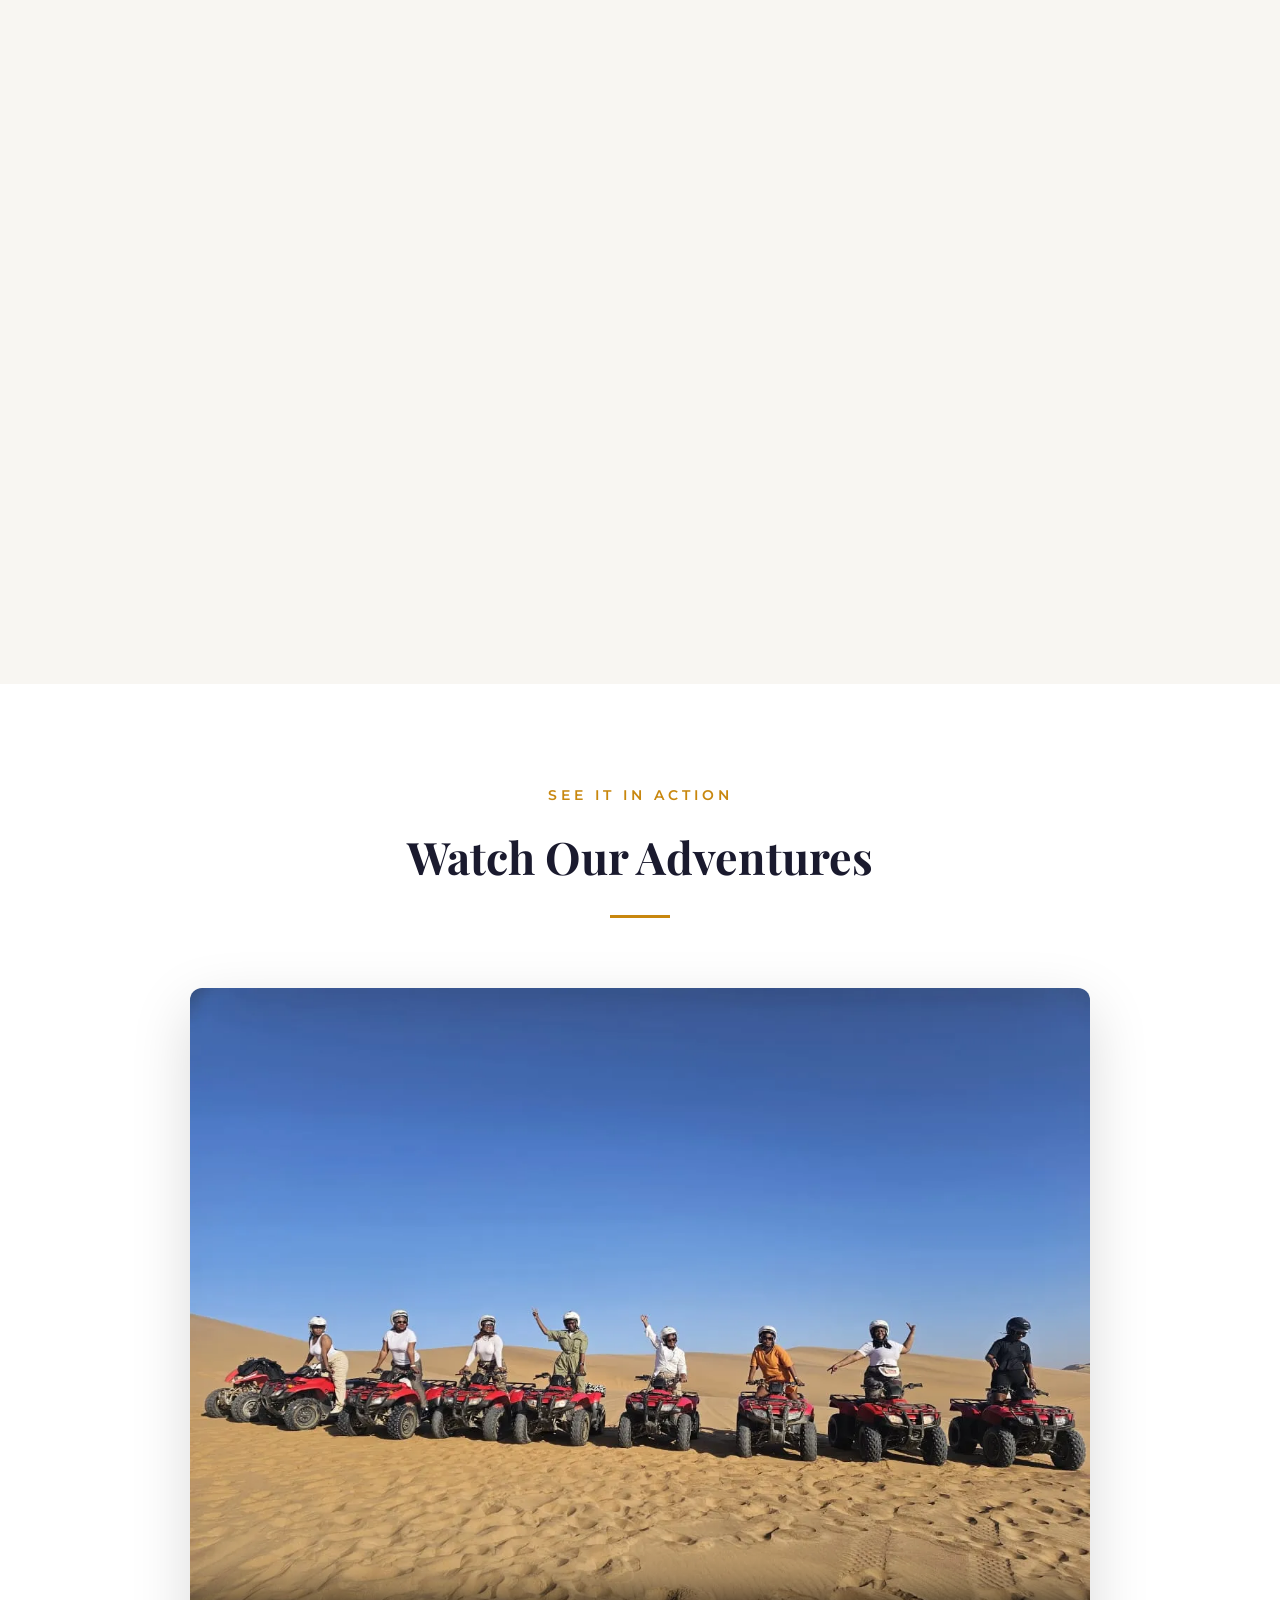
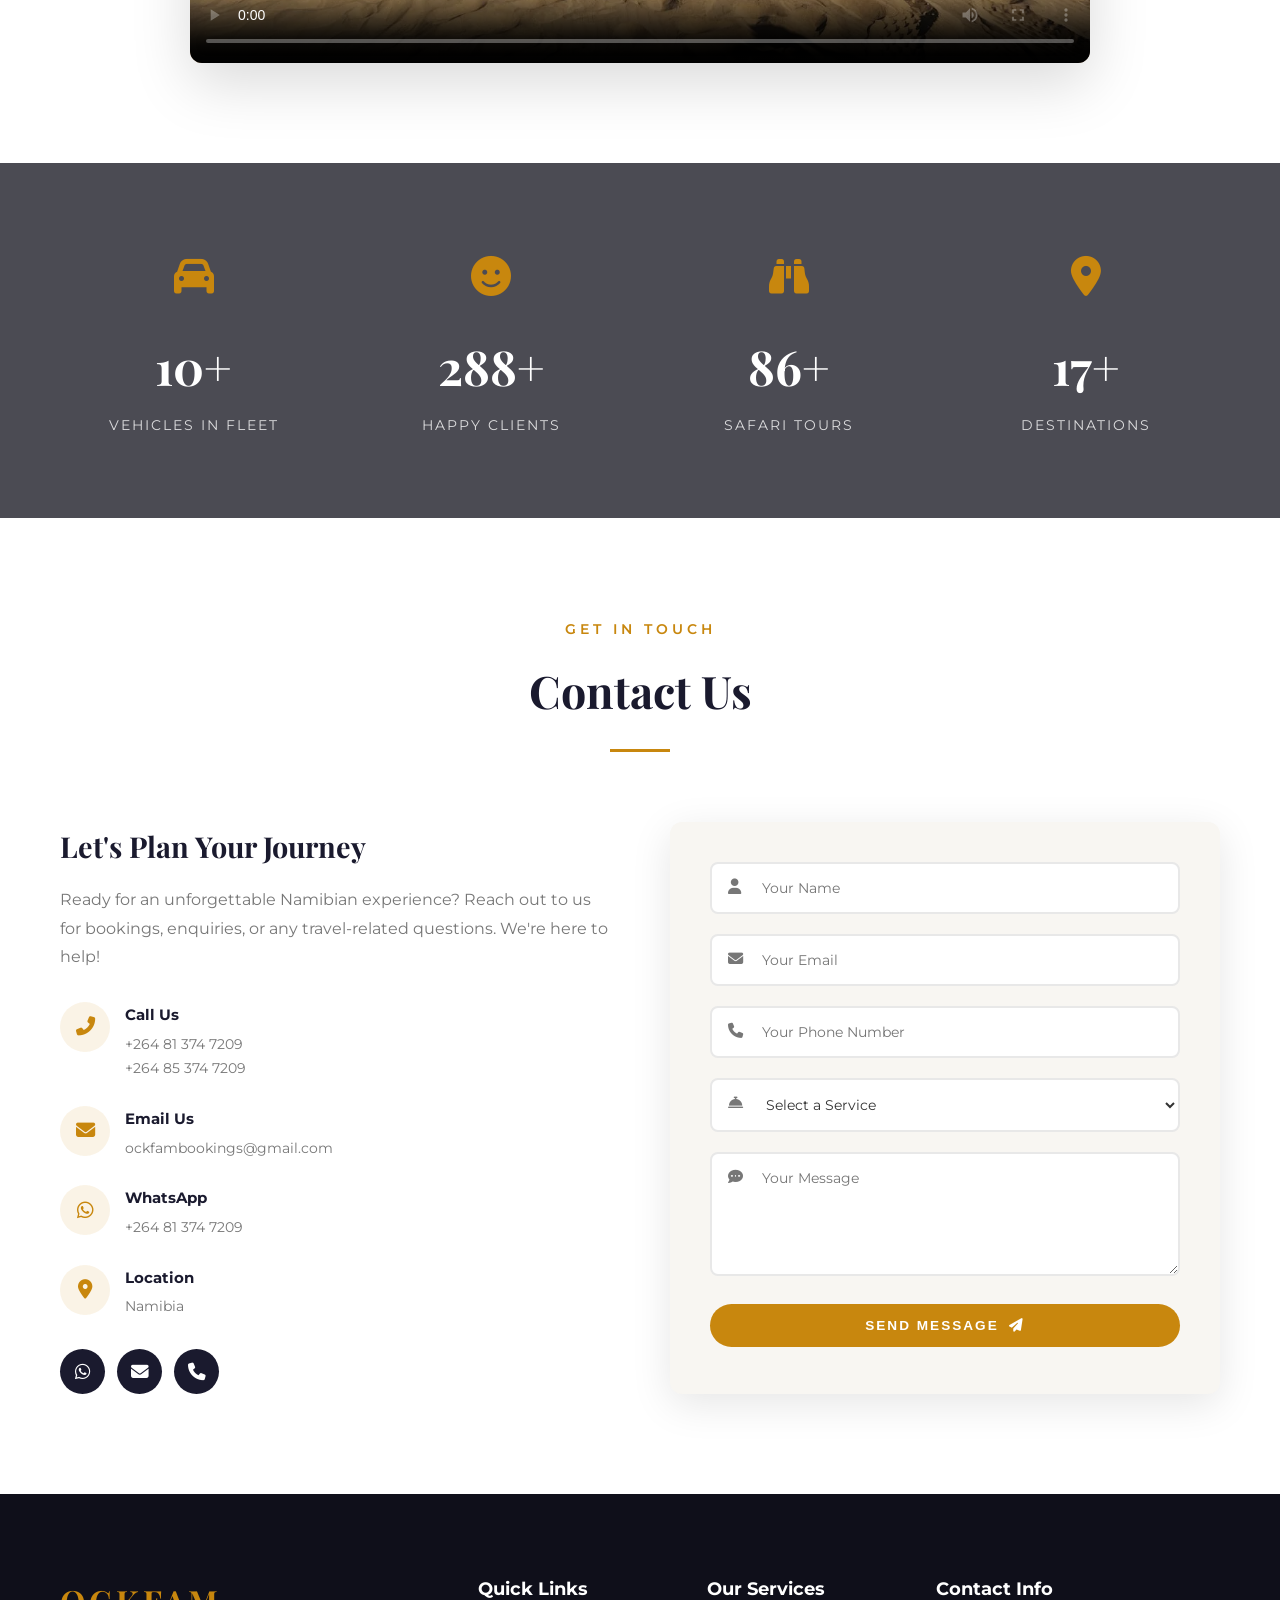
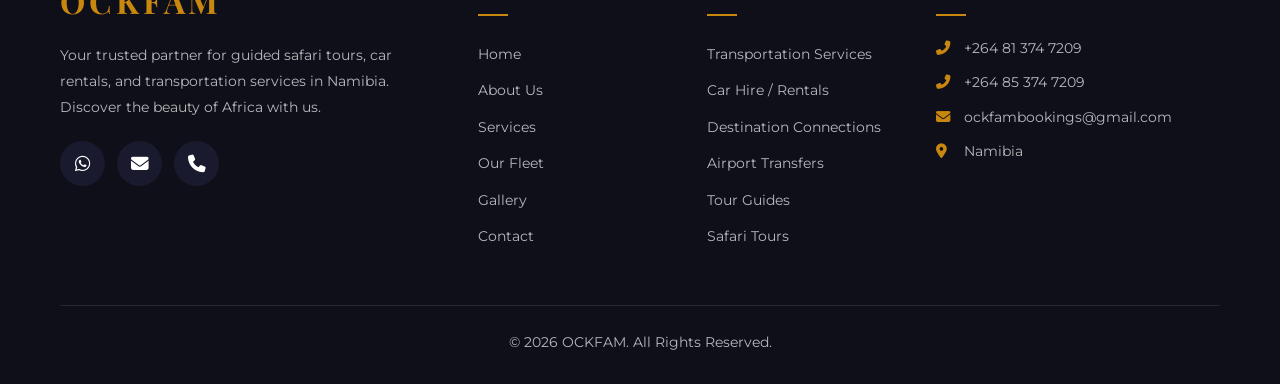
==== commit 2438dc5f: "chore: update Google site verification meta tag" ====
--- a/index.html
+++ b/index.html
@@ -3,7 +3,7 @@
 <head>
     <meta charset="UTF-8">
     <meta name="viewport" content="width=device-width, initial-scale=1.0">
-    <meta name="google-site-verification" content="VPm1Uu2kYUN5O4wMweP_xv1t1j4Jwf808bgNQEv8FRw" />
+    <meta name="google-site-verification" content="xx_hpQBKmD-XOSE450RNLeHT54aB0qaxHDh_AQ8pEeg" />
     <title>OCKFAM | Guided Safari Tours & Car Rentals Namibia</title>
     <meta name="description" content="OCKFAM is your premier partner for transportation services, car hire, and unforgettable guided safari adventures across Namibia.">
     <meta name="keywords" content="Namibia safari tours, car rental Namibia, airport transfers, tour guides, transportation services, OCKFAM">
